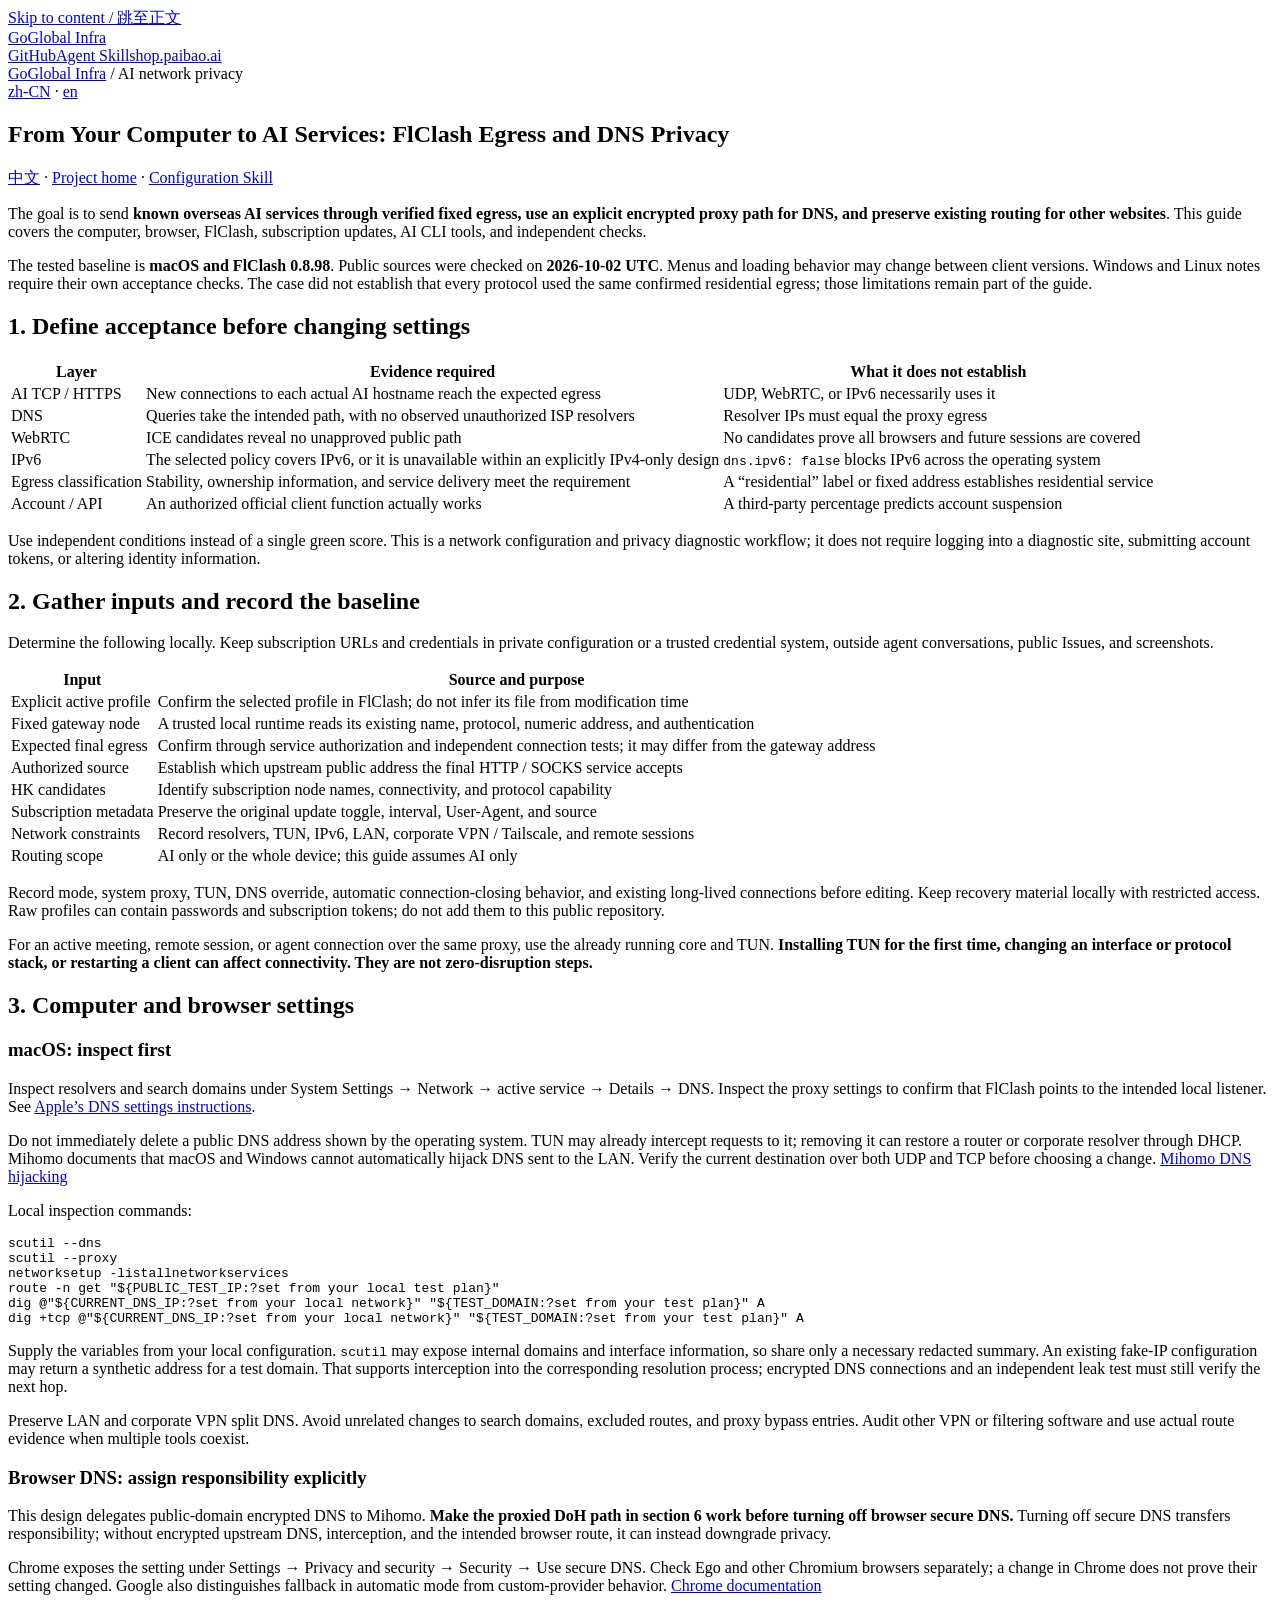
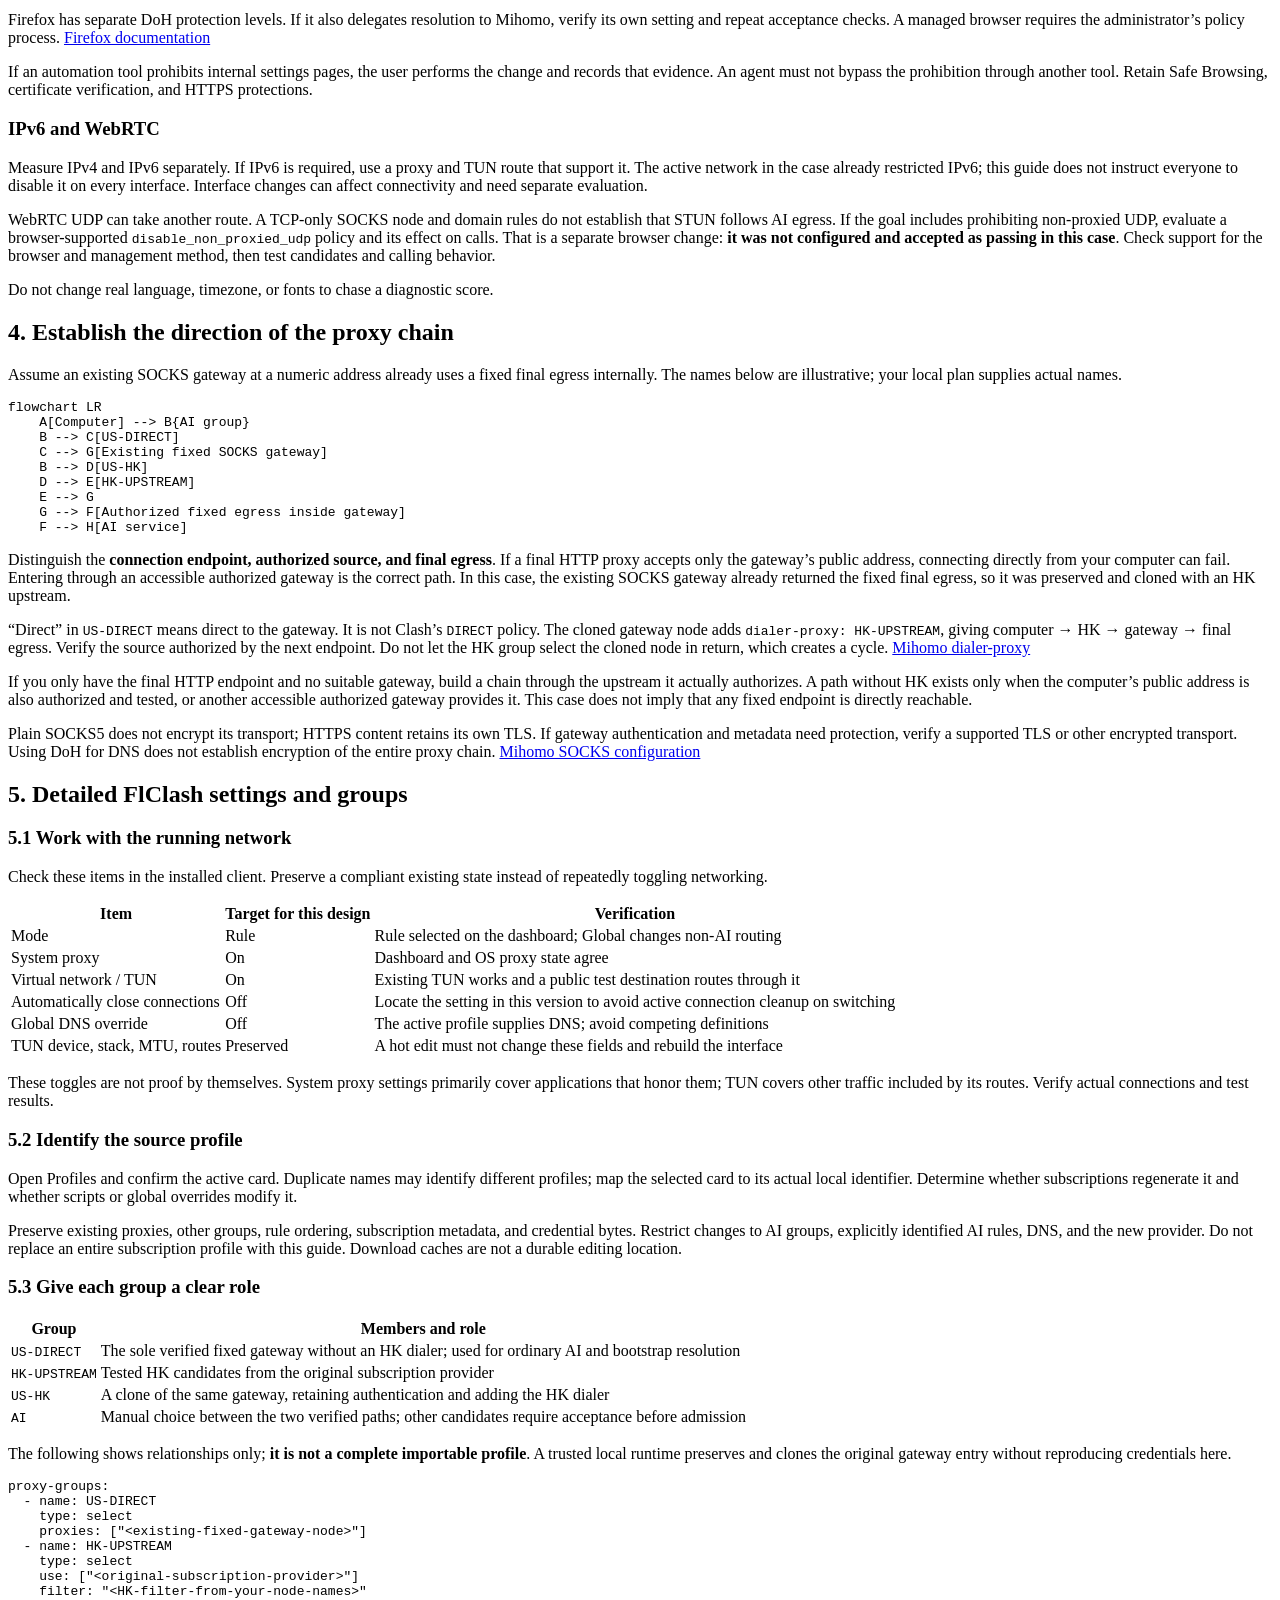
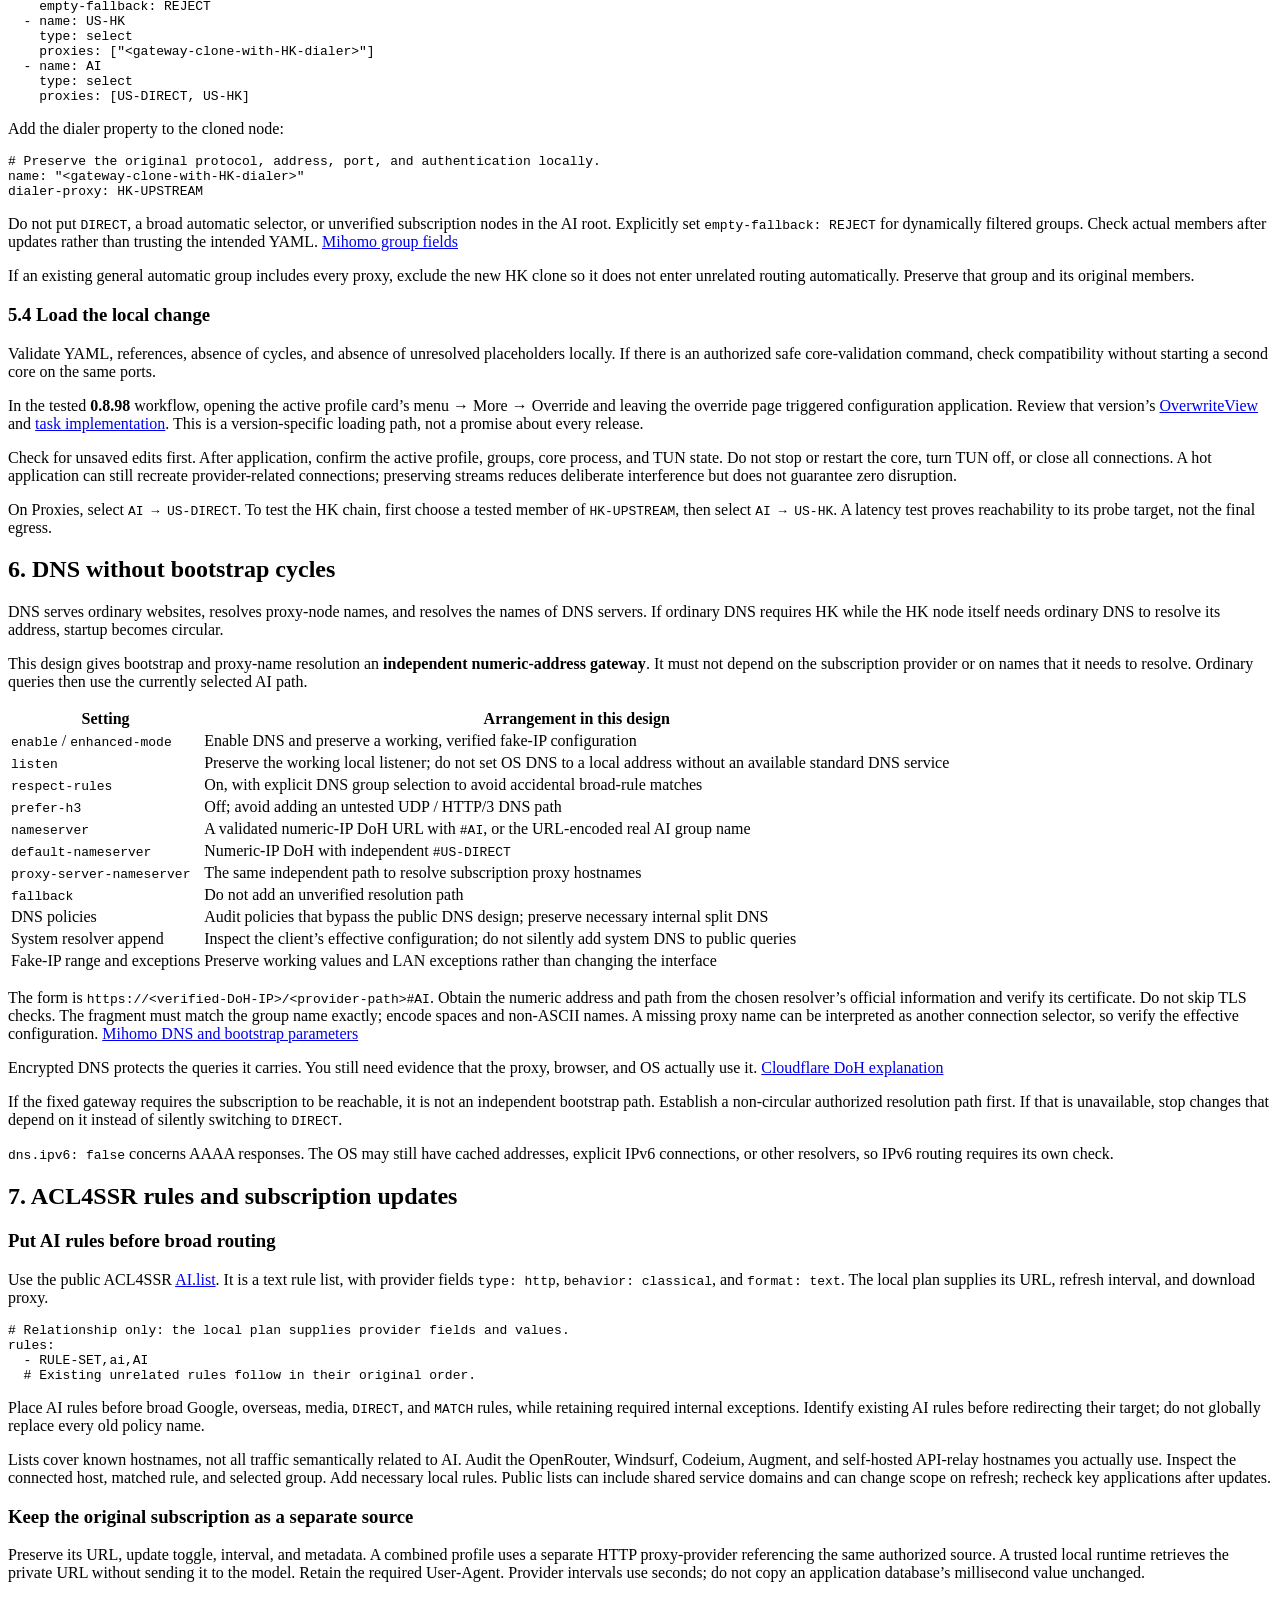
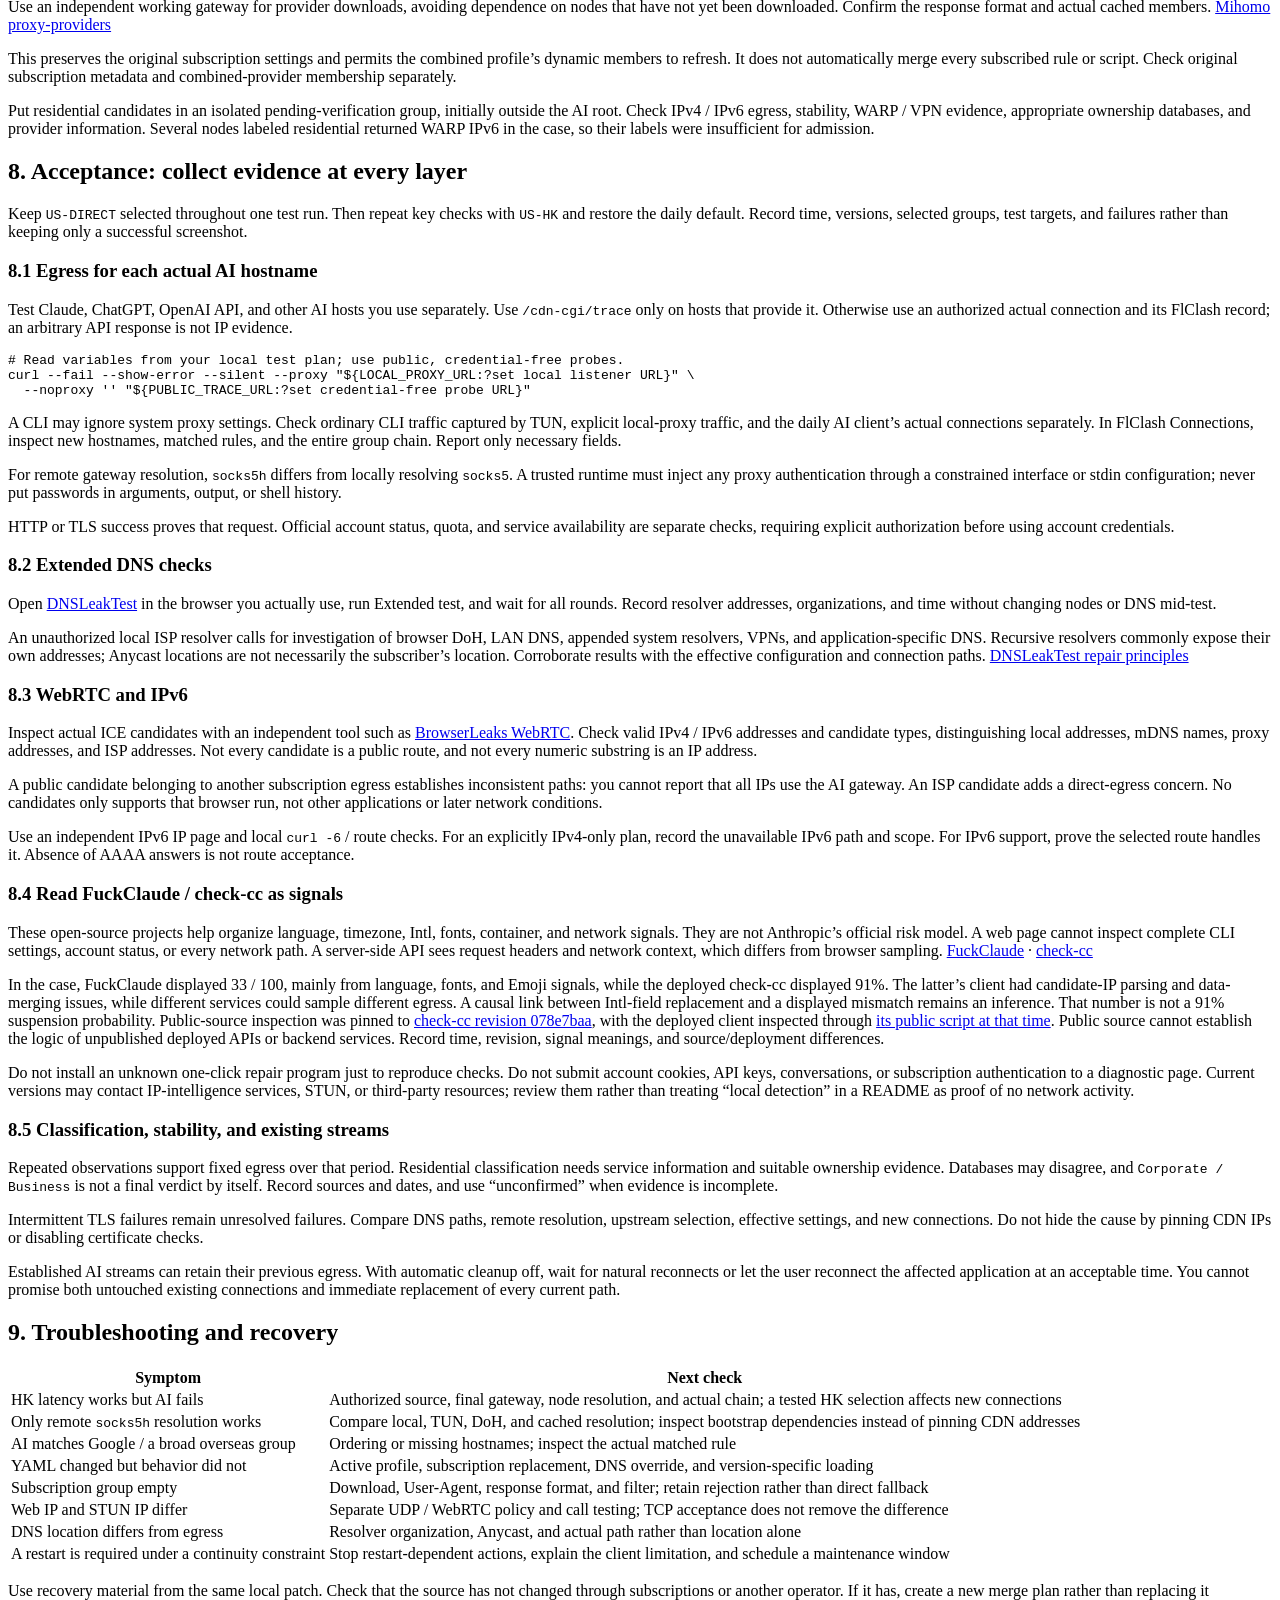
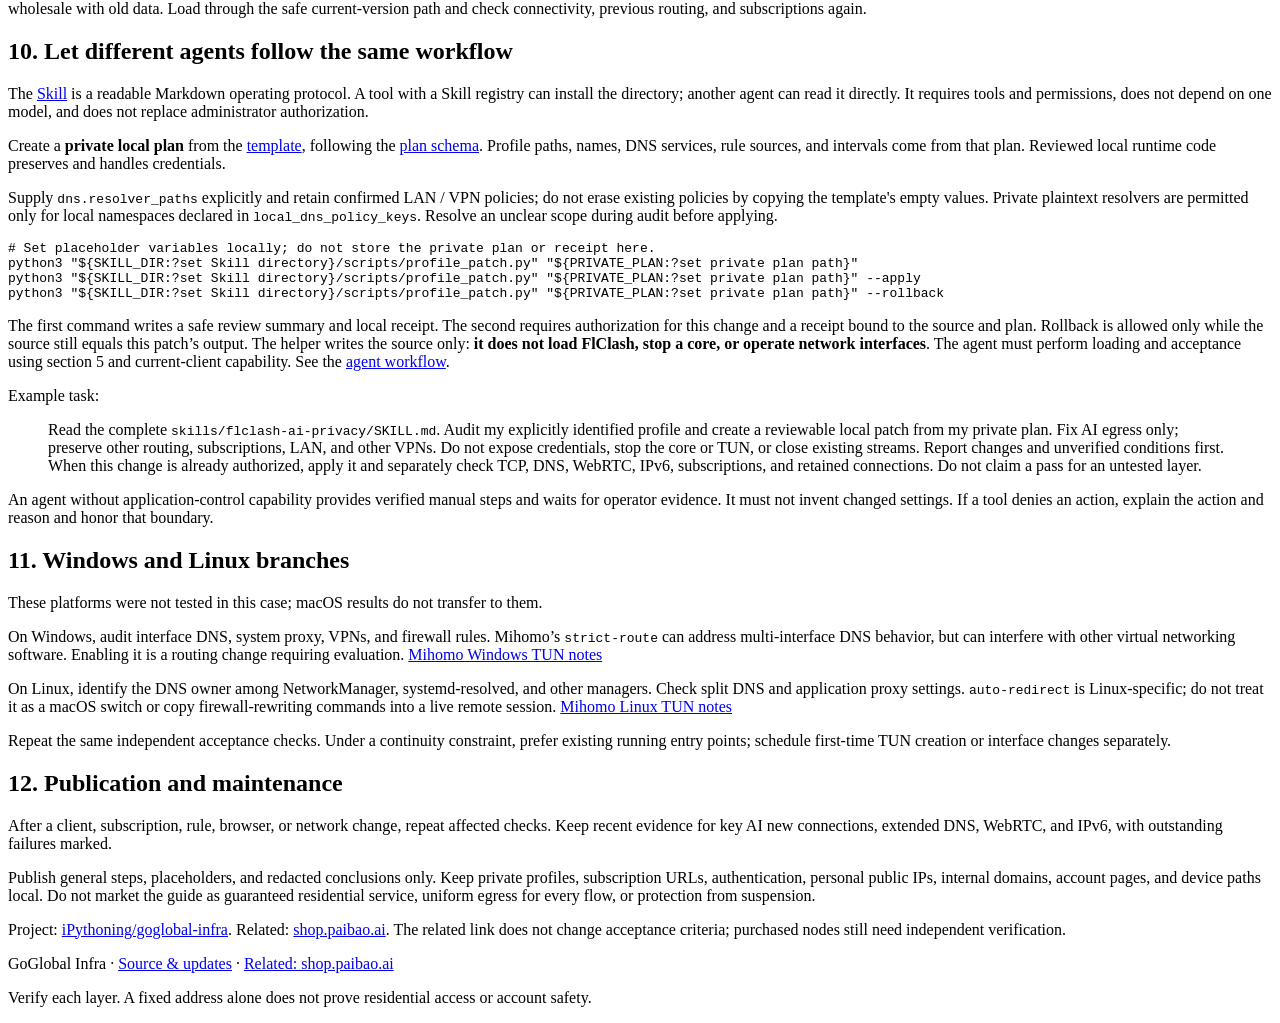
==== docs/articles/flclash-ai-privacy.en.html @ e7b36d97 "Publish GoGlobal Infra navigation and FlClash privacy guide" ====
<!doctype html>
<html lang="en">
<head><meta charset="utf-8"><meta name="viewport" content="width=device-width, initial-scale=1">
<title>FlClash AI Routing and DNS Privacy: A Full-Path Guide</title><meta name="description" content="Computer, browser and FlClash settings for known AI services, fixed egress, optional HK upstream, encrypted DNS, subscription preservation and a portable agent Skill.">
<link rel="canonical" href="https://ipythoning.github.io/goglobal-infra/articles/flclash-ai-privacy.en.html"><link rel="alternate" hreflang="zh-CN" href="https://ipythoning.github.io/goglobal-infra/articles/flclash-ai-privacy.zh-CN.html"><link rel="alternate" hreflang="en" href="https://ipythoning.github.io/goglobal-infra/articles/flclash-ai-privacy.en.html">
<meta property="og:type" content="article">
<meta property="og:title" content="FlClash AI Routing and DNS Privacy: A Full-Path Guide"><meta property="og:description" content="Computer, browser and FlClash settings for known AI services, fixed egress, optional HK upstream, encrypted DNS, subscription preservation and a portable agent Skill.">
<meta property="og:url" content="https://ipythoning.github.io/goglobal-infra/articles/flclash-ai-privacy.en.html"><meta name="twitter:card" content="summary">
<link rel="stylesheet" href="https://ipythoning.github.io/goglobal-infra/assets/styles.css"><script type="application/ld+json">{"@context": "https://schema.org", "@type": "Article", "headline": "FlClash AI Routing and DNS Privacy: A Full-Path Guide", "description": "Computer, browser and FlClash settings for known AI services, fixed egress, optional HK upstream, encrypted DNS, subscription preservation and a portable agent Skill.", "inLanguage": "en", "datePublished": "2026-10-02", "dateModified": "2026-10-02", "author": {"@type": "Person", "name": "iPythoning"}, "mainEntityOfPage": "https://ipythoning.github.io/goglobal-infra/articles/flclash-ai-privacy.en.html"}</script>
</head><body><a class="skip" href="#content">Skip to content / 跳至正文</a>
<header><a class="brand" href="https://ipythoning.github.io/goglobal-infra/">GoGlobal Infra</a>
<nav aria-label="Project"><a href="https://github.com/iPythoning/goglobal-infra">GitHub</a><a href="https://github.com/iPythoning/goglobal-infra/blob/main/skills/flclash-ai-privacy/SKILL.md">Agent Skill</a><a href="https://shop.paibao.ai">shop.paibao.ai</a></nav></header>
<main id="content"><div class="breadcrumb"><a href="https://ipythoning.github.io/goglobal-infra/">GoGlobal Infra</a> / AI network privacy</div><div class="languages"><a lang="zh-CN" href="https://ipythoning.github.io/goglobal-infra/articles/flclash-ai-privacy.zh-CN.html">zh-CN</a> · <a lang="en" href="https://ipythoning.github.io/goglobal-infra/articles/flclash-ai-privacy.en.html">en</a></div><article><h1 id="from-your-computer-to-ai-services-flclash-egress-and-dns-privacy">From Your Computer to AI Services: FlClash Egress and DNS Privacy</h1>
<p><a href="https://ipythoning.github.io/goglobal-infra/articles/flclash-ai-privacy.zh-CN.html">中文</a> · <a href="https://github.com/iPythoning/goglobal-infra/blob/main/README.en.md">Project home</a> · <a href="https://github.com/iPythoning/goglobal-infra/blob/main/skills/flclash-ai-privacy/SKILL.md">Configuration Skill</a></p>
<p>The goal is to send <strong>known overseas AI services through verified fixed egress, use an explicit encrypted proxy path for DNS, and preserve existing routing for other websites</strong>. This guide covers the computer, browser, FlClash, subscription updates, AI CLI tools, and independent checks.</p>
<p>The tested baseline is <strong>macOS and FlClash 0.8.98</strong>. Public sources were checked on <strong>2026-10-02 UTC</strong>. Menus and loading behavior may change between client versions. Windows and Linux notes require their own acceptance checks. The case did not establish that every protocol used the same confirmed residential egress; those limitations remain part of the guide.</p>
<h2 id="1-define-acceptance-before-changing-settings">1. Define acceptance before changing settings</h2>
<table>
<thead>
<tr>
<th>Layer</th>
<th>Evidence required</th>
<th>What it does not establish</th>
</tr>
</thead>
<tbody>
<tr>
<td>AI TCP / HTTPS</td>
<td>New connections to each actual AI hostname reach the expected egress</td>
<td>UDP, WebRTC, or IPv6 necessarily uses it</td>
</tr>
<tr>
<td>DNS</td>
<td>Queries take the intended path, with no observed unauthorized ISP resolvers</td>
<td>Resolver IPs must equal the proxy egress</td>
</tr>
<tr>
<td>WebRTC</td>
<td>ICE candidates reveal no unapproved public path</td>
<td>No candidates prove all browsers and future sessions are covered</td>
</tr>
<tr>
<td>IPv6</td>
<td>The selected policy covers IPv6, or it is unavailable within an explicitly IPv4-only design</td>
<td><code>dns.ipv6: false</code> blocks IPv6 across the operating system</td>
</tr>
<tr>
<td>Egress classification</td>
<td>Stability, ownership information, and service delivery meet the requirement</td>
<td>A “residential” label or fixed address establishes residential service</td>
</tr>
<tr>
<td>Account / API</td>
<td>An authorized official client function actually works</td>
<td>A third-party percentage predicts account suspension</td>
</tr>
</tbody>
</table>
<p>Use independent conditions instead of a single green score. This is a network configuration and privacy diagnostic workflow; it does not require logging into a diagnostic site, submitting account tokens, or altering identity information.</p>
<h2 id="2-gather-inputs-and-record-the-baseline">2. Gather inputs and record the baseline</h2>
<p>Determine the following locally. Keep subscription URLs and credentials in private configuration or a trusted credential system, outside agent conversations, public Issues, and screenshots.</p>
<table>
<thead>
<tr>
<th>Input</th>
<th>Source and purpose</th>
</tr>
</thead>
<tbody>
<tr>
<td>Explicit active profile</td>
<td>Confirm the selected profile in FlClash; do not infer its file from modification time</td>
</tr>
<tr>
<td>Fixed gateway node</td>
<td>A trusted local runtime reads its existing name, protocol, numeric address, and authentication</td>
</tr>
<tr>
<td>Expected final egress</td>
<td>Confirm through service authorization and independent connection tests; it may differ from the gateway address</td>
</tr>
<tr>
<td>Authorized source</td>
<td>Establish which upstream public address the final HTTP / SOCKS service accepts</td>
</tr>
<tr>
<td>HK candidates</td>
<td>Identify subscription node names, connectivity, and protocol capability</td>
</tr>
<tr>
<td>Subscription metadata</td>
<td>Preserve the original update toggle, interval, User-Agent, and source</td>
</tr>
<tr>
<td>Network constraints</td>
<td>Record resolvers, TUN, IPv6, LAN, corporate VPN / Tailscale, and remote sessions</td>
</tr>
<tr>
<td>Routing scope</td>
<td>AI only or the whole device; this guide assumes AI only</td>
</tr>
</tbody>
</table>
<p>Record mode, system proxy, TUN, DNS override, automatic connection-closing behavior, and existing long-lived connections before editing. Keep recovery material locally with restricted access. Raw profiles can contain passwords and subscription tokens; do not add them to this public repository.</p>
<p>For an active meeting, remote session, or agent connection over the same proxy, use the already running core and TUN. <strong>Installing TUN for the first time, changing an interface or protocol stack, or restarting a client can affect connectivity. They are not zero-disruption steps.</strong></p>
<h2 id="3-computer-and-browser-settings">3. Computer and browser settings</h2>
<h3 id="macos-inspect-first">macOS: inspect first</h3>
<p>Inspect resolvers and search domains under System Settings → Network → active service → Details → DNS. Inspect the proxy settings to confirm that FlClash points to the intended local listener. See <a href="https://support.apple.com/guide/mac-help/change-dns-settings-on-mac-mh14127/mac">Apple’s DNS settings instructions</a>.</p>
<p>Do not immediately delete a public DNS address shown by the operating system. TUN may already intercept requests to it; removing it can restore a router or corporate resolver through DHCP. Mihomo documents that macOS and Windows cannot automatically hijack DNS sent to the LAN. Verify the current destination over both UDP and TCP before choosing a change. <a href="https://wiki.metacubex.one/en/config/inbound/tun/#dns-hijack">Mihomo DNS hijacking</a></p>
<p>Local inspection commands:</p>
<pre><code class="language-sh">scutil --dns
scutil --proxy
networksetup -listallnetworkservices
route -n get &quot;${PUBLIC_TEST_IP:?set from your local test plan}&quot;
dig @&quot;${CURRENT_DNS_IP:?set from your local network}&quot; &quot;${TEST_DOMAIN:?set from your test plan}&quot; A
dig +tcp @&quot;${CURRENT_DNS_IP:?set from your local network}&quot; &quot;${TEST_DOMAIN:?set from your test plan}&quot; A
</code></pre>
<p>Supply the variables from your local configuration. <code>scutil</code> may expose internal domains and interface information, so share only a necessary redacted summary. An existing fake-IP configuration may return a synthetic address for a test domain. That supports interception into the corresponding resolution process; encrypted DNS connections and an independent leak test must still verify the next hop.</p>
<p>Preserve LAN and corporate VPN split DNS. Avoid unrelated changes to search domains, excluded routes, and proxy bypass entries. Audit other VPN or filtering software and use actual route evidence when multiple tools coexist.</p>
<h3 id="browser-dns-assign-responsibility-explicitly">Browser DNS: assign responsibility explicitly</h3>
<p>This design delegates public-domain encrypted DNS to Mihomo. <strong>Make the proxied DoH path in section 6 work before turning off browser secure DNS.</strong> Turning off secure DNS transfers responsibility; without encrypted upstream DNS, interception, and the intended browser route, it can instead downgrade privacy.</p>
<p>Chrome exposes the setting under Settings → Privacy and security → Security → Use secure DNS. Check Ego and other Chromium browsers separately; a change in Chrome does not prove their setting changed. Google also distinguishes fallback in automatic mode from custom-provider behavior. <a href="https://support.google.com/chrome/answer/10468685?co=GENIE.Platform%3DDesktop&amp;hl=en">Chrome documentation</a></p>
<p>Firefox has separate DoH protection levels. If it also delegates resolution to Mihomo, verify its own setting and repeat acceptance checks. A managed browser requires the administrator’s policy process. <a href="https://support.mozilla.org/en-US/kb/dns-over-https">Firefox documentation</a></p>
<p>If an automation tool prohibits internal settings pages, the user performs the change and records that evidence. An agent must not bypass the prohibition through another tool. Retain Safe Browsing, certificate verification, and HTTPS protections.</p>
<h3 id="ipv6-and-webrtc">IPv6 and WebRTC</h3>
<p>Measure IPv4 and IPv6 separately. If IPv6 is required, use a proxy and TUN route that support it. The active network in the case already restricted IPv6; this guide does not instruct everyone to disable it on every interface. Interface changes can affect connectivity and need separate evaluation.</p>
<p>WebRTC UDP can take another route. A TCP-only SOCKS node and domain rules do not establish that STUN follows AI egress. If the goal includes prohibiting non-proxied UDP, evaluate a browser-supported <code>disable_non_proxied_udp</code> policy and its effect on calls. That is a separate browser change: <strong>it was not configured and accepted as passing in this case</strong>. Check support for the browser and management method, then test candidates and calling behavior.</p>
<p>Do not change real language, timezone, or fonts to chase a diagnostic score.</p>
<h2 id="4-establish-the-direction-of-the-proxy-chain">4. Establish the direction of the proxy chain</h2>
<p>Assume an existing SOCKS gateway at a numeric address already uses a fixed final egress internally. The names below are illustrative; your local plan supplies actual names.</p>
<pre><code class="language-mermaid">flowchart LR
    A[Computer] --&gt; B{AI group}
    B --&gt; C[US-DIRECT]
    C --&gt; G[Existing fixed SOCKS gateway]
    B --&gt; D[US-HK]
    D --&gt; E[HK-UPSTREAM]
    E --&gt; G
    G --&gt; F[Authorized fixed egress inside gateway]
    F --&gt; H[AI service]
</code></pre>
<p>Distinguish the <strong>connection endpoint, authorized source, and final egress</strong>. If a final HTTP proxy accepts only the gateway’s public address, connecting directly from your computer can fail. Entering through an accessible authorized gateway is the correct path. In this case, the existing SOCKS gateway already returned the fixed final egress, so it was preserved and cloned with an HK upstream.</p>
<p>“Direct” in <code>US-DIRECT</code> means direct to the gateway. It is not Clash’s <code>DIRECT</code> policy. The cloned gateway node adds <code>dialer-proxy: HK-UPSTREAM</code>, giving computer → HK → gateway → final egress. Verify the source authorized by the next endpoint. Do not let the HK group select the cloned node in return, which creates a cycle. <a href="https://wiki.metacubex.one/en/config/proxies/dialer-proxy/">Mihomo dialer-proxy</a></p>
<p>If you only have the final HTTP endpoint and no suitable gateway, build a chain through the upstream it actually authorizes. A path without HK exists only when the computer’s public address is also authorized and tested, or another accessible authorized gateway provides it. This case does not imply that any fixed endpoint is directly reachable.</p>
<p>Plain SOCKS5 does not encrypt its transport; HTTPS content retains its own TLS. If gateway authentication and metadata need protection, verify a supported TLS or other encrypted transport. Using DoH for DNS does not establish encryption of the entire proxy chain. <a href="https://wiki.metacubex.one/en/config/proxies/socks/">Mihomo SOCKS configuration</a></p>
<h2 id="5-detailed-flclash-settings-and-groups">5. Detailed FlClash settings and groups</h2>
<h3 id="51-work-with-the-running-network">5.1 Work with the running network</h3>
<p>Check these items in the installed client. Preserve a compliant existing state instead of repeatedly toggling networking.</p>
<table>
<thead>
<tr>
<th>Item</th>
<th>Target for this design</th>
<th>Verification</th>
</tr>
</thead>
<tbody>
<tr>
<td>Mode</td>
<td>Rule</td>
<td>Rule selected on the dashboard; Global changes non-AI routing</td>
</tr>
<tr>
<td>System proxy</td>
<td>On</td>
<td>Dashboard and OS proxy state agree</td>
</tr>
<tr>
<td>Virtual network / TUN</td>
<td>On</td>
<td>Existing TUN works and a public test destination routes through it</td>
</tr>
<tr>
<td>Automatically close connections</td>
<td>Off</td>
<td>Locate the setting in this version to avoid active connection cleanup on switching</td>
</tr>
<tr>
<td>Global DNS override</td>
<td>Off</td>
<td>The active profile supplies DNS; avoid competing definitions</td>
</tr>
<tr>
<td>TUN device, stack, MTU, routes</td>
<td>Preserved</td>
<td>A hot edit must not change these fields and rebuild the interface</td>
</tr>
</tbody>
</table>
<p>These toggles are not proof by themselves. System proxy settings primarily cover applications that honor them; TUN covers other traffic included by its routes. Verify actual connections and test results.</p>
<h3 id="52-identify-the-source-profile">5.2 Identify the source profile</h3>
<p>Open Profiles and confirm the active card. Duplicate names may identify different profiles; map the selected card to its actual local identifier. Determine whether subscriptions regenerate it and whether scripts or global overrides modify it.</p>
<p>Preserve existing proxies, other groups, rule ordering, subscription metadata, and credential bytes. Restrict changes to AI groups, explicitly identified AI rules, DNS, and the new provider. Do not replace an entire subscription profile with this guide. Download caches are not a durable editing location.</p>
<h3 id="53-give-each-group-a-clear-role">5.3 Give each group a clear role</h3>
<table>
<thead>
<tr>
<th>Group</th>
<th>Members and role</th>
</tr>
</thead>
<tbody>
<tr>
<td><code>US-DIRECT</code></td>
<td>The sole verified fixed gateway without an HK dialer; used for ordinary AI and bootstrap resolution</td>
</tr>
<tr>
<td><code>HK-UPSTREAM</code></td>
<td>Tested HK candidates from the original subscription provider</td>
</tr>
<tr>
<td><code>US-HK</code></td>
<td>A clone of the same gateway, retaining authentication and adding the HK dialer</td>
</tr>
<tr>
<td><code>AI</code></td>
<td>Manual choice between the two verified paths; other candidates require acceptance before admission</td>
</tr>
</tbody>
</table>
<p>The following shows relationships only; <strong>it is not a complete importable profile</strong>. A trusted local runtime preserves and clones the original gateway entry without reproducing credentials here.</p>
<pre><code class="language-yaml">proxy-groups:
  - name: US-DIRECT
    type: select
    proxies: [&quot;&lt;existing-fixed-gateway-node&gt;&quot;]
  - name: HK-UPSTREAM
    type: select
    use: [&quot;&lt;original-subscription-provider&gt;&quot;]
    filter: &quot;&lt;HK-filter-from-your-node-names&gt;&quot;
    empty-fallback: REJECT
  - name: US-HK
    type: select
    proxies: [&quot;&lt;gateway-clone-with-HK-dialer&gt;&quot;]
  - name: AI
    type: select
    proxies: [US-DIRECT, US-HK]
</code></pre>
<p>Add the dialer property to the cloned node:</p>
<pre><code class="language-yaml"># Preserve the original protocol, address, port, and authentication locally.
name: &quot;&lt;gateway-clone-with-HK-dialer&gt;&quot;
dialer-proxy: HK-UPSTREAM
</code></pre>
<p>Do not put <code>DIRECT</code>, a broad automatic selector, or unverified subscription nodes in the AI root. Explicitly set <code>empty-fallback: REJECT</code> for dynamically filtered groups. Check actual members after updates rather than trusting the intended YAML. <a href="https://wiki.metacubex.one/en/config/proxy-groups/">Mihomo group fields</a></p>
<p>If an existing general automatic group includes every proxy, exclude the new HK clone so it does not enter unrelated routing automatically. Preserve that group and its original members.</p>
<h3 id="54-load-the-local-change">5.4 Load the local change</h3>
<p>Validate YAML, references, absence of cycles, and absence of unresolved placeholders locally. If there is an authorized safe core-validation command, check compatibility without starting a second core on the same ports.</p>
<p>In the tested <strong>0.8.98</strong> workflow, opening the active profile card’s menu → More → Override and leaving the override page triggered configuration application. Review that version’s <a href="https://github.com/chen08209/FlClash/blob/v0.8.98/lib/views/profiles/overwrite/overwrite.dart">OverwriteView</a> and <a href="https://github.com/chen08209/FlClash/blob/v0.8.98/lib/common/task.dart">task implementation</a>. This is a version-specific loading path, not a promise about every release.</p>
<p>Check for unsaved edits first. After application, confirm the active profile, groups, core process, and TUN state. Do not stop or restart the core, turn TUN off, or close all connections. A hot application can still recreate provider-related connections; preserving streams reduces deliberate interference but does not guarantee zero disruption.</p>
<p>On Proxies, select <code>AI → US-DIRECT</code>. To test the HK chain, first choose a tested member of <code>HK-UPSTREAM</code>, then select <code>AI → US-HK</code>. A latency test proves reachability to its probe target, not the final egress.</p>
<h2 id="6-dns-without-bootstrap-cycles">6. DNS without bootstrap cycles</h2>
<p>DNS serves ordinary websites, resolves proxy-node names, and resolves the names of DNS servers. If ordinary DNS requires HK while the HK node itself needs ordinary DNS to resolve its address, startup becomes circular.</p>
<p>This design gives bootstrap and proxy-name resolution an <strong>independent numeric-address gateway</strong>. It must not depend on the subscription provider or on names that it needs to resolve. Ordinary queries then use the currently selected AI path.</p>
<table>
<thead>
<tr>
<th>Setting</th>
<th>Arrangement in this design</th>
</tr>
</thead>
<tbody>
<tr>
<td><code>enable</code> / <code>enhanced-mode</code></td>
<td>Enable DNS and preserve a working, verified fake-IP configuration</td>
</tr>
<tr>
<td><code>listen</code></td>
<td>Preserve the working local listener; do not set OS DNS to a local address without an available standard DNS service</td>
</tr>
<tr>
<td><code>respect-rules</code></td>
<td>On, with explicit DNS group selection to avoid accidental broad-rule matches</td>
</tr>
<tr>
<td><code>prefer-h3</code></td>
<td>Off; avoid adding an untested UDP / HTTP/3 DNS path</td>
</tr>
<tr>
<td><code>nameserver</code></td>
<td>A validated numeric-IP DoH URL with <code>#AI</code>, or the URL-encoded real AI group name</td>
</tr>
<tr>
<td><code>default-nameserver</code></td>
<td>Numeric-IP DoH with independent <code>#US-DIRECT</code></td>
</tr>
<tr>
<td><code>proxy-server-nameserver</code></td>
<td>The same independent path to resolve subscription proxy hostnames</td>
</tr>
<tr>
<td><code>fallback</code></td>
<td>Do not add an unverified resolution path</td>
</tr>
<tr>
<td>DNS policies</td>
<td>Audit policies that bypass the public DNS design; preserve necessary internal split DNS</td>
</tr>
<tr>
<td>System resolver append</td>
<td>Inspect the client’s effective configuration; do not silently add system DNS to public queries</td>
</tr>
<tr>
<td>Fake-IP range and exceptions</td>
<td>Preserve working values and LAN exceptions rather than changing the interface</td>
</tr>
</tbody>
</table>
<p>The form is <code>https://&lt;verified-DoH-IP&gt;/&lt;provider-path&gt;#AI</code>. Obtain the numeric address and path from the chosen resolver’s official information and verify its certificate. Do not skip TLS checks. The fragment must match the group name exactly; encode spaces and non-ASCII names. A missing proxy name can be interpreted as another connection selector, so verify the effective configuration. <a href="https://wiki.metacubex.one/en/config/dns/">Mihomo DNS and bootstrap parameters</a></p>
<p>Encrypted DNS protects the queries it carries. You still need evidence that the proxy, browser, and OS actually use it. <a href="https://developers.cloudflare.com/1.1.1.1/encryption/dns-over-https/">Cloudflare DoH explanation</a></p>
<p>If the fixed gateway requires the subscription to be reachable, it is not an independent bootstrap path. Establish a non-circular authorized resolution path first. If that is unavailable, stop changes that depend on it instead of silently switching to <code>DIRECT</code>.</p>
<p><code>dns.ipv6: false</code> concerns AAAA responses. The OS may still have cached addresses, explicit IPv6 connections, or other resolvers, so IPv6 routing requires its own check.</p>
<h2 id="7-acl4ssr-rules-and-subscription-updates">7. ACL4SSR rules and subscription updates</h2>
<h3 id="put-ai-rules-before-broad-routing">Put AI rules before broad routing</h3>
<p>Use the public ACL4SSR <a href="https://github.com/ACL4SSR/ACL4SSR/blob/master/Clash/Ruleset/AI.list">AI.list</a>. It is a text rule list, with provider fields <code>type: http</code>, <code>behavior: classical</code>, and <code>format: text</code>. The local plan supplies its URL, refresh interval, and download proxy.</p>
<pre><code class="language-yaml"># Relationship only: the local plan supplies provider fields and values.
rules:
  - RULE-SET,ai,AI
  # Existing unrelated rules follow in their original order.
</code></pre>
<p>Place AI rules before broad Google, overseas, media, <code>DIRECT</code>, and <code>MATCH</code> rules, while retaining required internal exceptions. Identify existing AI rules before redirecting their target; do not globally replace every old policy name.</p>
<p>Lists cover known hostnames, not all traffic semantically related to AI. Audit the OpenRouter, Windsurf, Codeium, Augment, and self-hosted API-relay hostnames you actually use. Inspect the connected host, matched rule, and selected group. Add necessary local rules. Public lists can include shared service domains and can change scope on refresh; recheck key applications after updates.</p>
<h3 id="keep-the-original-subscription-as-a-separate-source">Keep the original subscription as a separate source</h3>
<p>Preserve its URL, update toggle, interval, and metadata. A combined profile uses a separate HTTP proxy-provider referencing the same authorized source. A trusted local runtime retrieves the private URL without sending it to the model. Retain the required User-Agent. Provider intervals use seconds; do not copy an application database’s millisecond value unchanged.</p>
<p>Use an independent working gateway for provider downloads, avoiding dependence on nodes that have not yet been downloaded. Confirm the response format and actual cached members. <a href="https://wiki.metacubex.one/en/config/proxy-providers/">Mihomo proxy-providers</a></p>
<p>This preserves the original subscription settings and permits the combined profile’s dynamic members to refresh. It does not automatically merge every subscribed rule or script. Check original subscription metadata and combined-provider membership separately.</p>
<p>Put residential candidates in an isolated pending-verification group, initially outside the AI root. Check IPv4 / IPv6 egress, stability, WARP / VPN evidence, appropriate ownership databases, and provider information. Several nodes labeled residential returned WARP IPv6 in the case, so their labels were insufficient for admission.</p>
<h2 id="8-acceptance-collect-evidence-at-every-layer">8. Acceptance: collect evidence at every layer</h2>
<p>Keep <code>US-DIRECT</code> selected throughout one test run. Then repeat key checks with <code>US-HK</code> and restore the daily default. Record time, versions, selected groups, test targets, and failures rather than keeping only a successful screenshot.</p>
<h3 id="81-egress-for-each-actual-ai-hostname">8.1 Egress for each actual AI hostname</h3>
<p>Test Claude, ChatGPT, OpenAI API, and other AI hosts you use separately. Use <code>/cdn-cgi/trace</code> only on hosts that provide it. Otherwise use an authorized actual connection and its FlClash record; an arbitrary API response is not IP evidence.</p>
<pre><code class="language-sh"># Read variables from your local test plan; use public, credential-free probes.
curl --fail --show-error --silent --proxy &quot;${LOCAL_PROXY_URL:?set local listener URL}&quot; \
  --noproxy '' &quot;${PUBLIC_TRACE_URL:?set credential-free probe URL}&quot;
</code></pre>
<p>A CLI may ignore system proxy settings. Check ordinary CLI traffic captured by TUN, explicit local-proxy traffic, and the daily AI client’s actual connections separately. In FlClash Connections, inspect new hostnames, matched rules, and the entire group chain. Report only necessary fields.</p>
<p>For remote gateway resolution, <code>socks5h</code> differs from locally resolving <code>socks5</code>. A trusted runtime must inject any proxy authentication through a constrained interface or stdin configuration; never put passwords in arguments, output, or shell history.</p>
<p>HTTP or TLS success proves that request. Official account status, quota, and service availability are separate checks, requiring explicit authorization before using account credentials.</p>
<h3 id="82-extended-dns-checks">8.2 Extended DNS checks</h3>
<p>Open <a href="https://dnsleaktest.com/">DNSLeakTest</a> in the browser you actually use, run Extended test, and wait for all rounds. Record resolver addresses, organizations, and time without changing nodes or DNS mid-test.</p>
<p>An unauthorized local ISP resolver calls for investigation of browser DoH, LAN DNS, appended system resolvers, VPNs, and application-specific DNS. Recursive resolvers commonly expose their own addresses; Anycast locations are not necessarily the subscriber’s location. Corroborate results with the effective configuration and connection paths. <a href="https://dnsleaktest.com/how-to-fix-a-dns-leak.html">DNSLeakTest repair principles</a></p>
<h3 id="83-webrtc-and-ipv6">8.3 WebRTC and IPv6</h3>
<p>Inspect actual ICE candidates with an independent tool such as <a href="https://browserleaks.com/webrtc">BrowserLeaks WebRTC</a>. Check valid IPv4 / IPv6 addresses and candidate types, distinguishing local addresses, mDNS names, proxy addresses, and ISP addresses. Not every candidate is a public route, and not every numeric substring is an IP address.</p>
<p>A public candidate belonging to another subscription egress establishes inconsistent paths: you cannot report that all IPs use the AI gateway. An ISP candidate adds a direct-egress concern. No candidates only supports that browser run, not other applications or later network conditions.</p>
<p>Use an independent IPv6 IP page and local <code>curl -6</code> / route checks. For an explicitly IPv4-only plan, record the unavailable IPv6 path and scope. For IPv6 support, prove the selected route handles it. Absence of AAAA answers is not route acceptance.</p>
<h3 id="84-read-fuckclaude-check-cc-as-signals">8.4 Read FuckClaude / check-cc as signals</h3>
<p>These open-source projects help organize language, timezone, Intl, fonts, container, and network signals. They are not Anthropic’s official risk model. A web page cannot inspect complete CLI settings, account status, or every network path. A server-side API sees request headers and network context, which differs from browser sampling. <a href="https://github.com/LinXiaoTao/FuckClaude">FuckClaude</a> · <a href="https://github.com/yacuo/check-cc">check-cc</a></p>
<p>In the case, FuckClaude displayed 33 / 100, mainly from language, fonts, and Emoji signals, while the deployed check-cc displayed 91%. The latter’s client had candidate-IP parsing and data-merging issues, while different services could sample different egress. A causal link between Intl-field replacement and a displayed mismatch remains an inference. That number is not a 91% suspension probability. Public-source inspection was pinned to <a href="https://github.com/yacuo/check-cc/tree/078e7baa">check-cc revision 078e7baa</a>, with the deployed client inspected through <a href="https://checkcc.org/_next/static/chunks/1hz158h1zwy8v.js">its public script at that time</a>. Public source cannot establish the logic of unpublished deployed APIs or backend services. Record time, revision, signal meanings, and source/deployment differences.</p>
<p>Do not install an unknown one-click repair program just to reproduce checks. Do not submit account cookies, API keys, conversations, or subscription authentication to a diagnostic page. Current versions may contact IP-intelligence services, STUN, or third-party resources; review them rather than treating “local detection” in a README as proof of no network activity.</p>
<h3 id="85-classification-stability-and-existing-streams">8.5 Classification, stability, and existing streams</h3>
<p>Repeated observations support fixed egress over that period. Residential classification needs service information and suitable ownership evidence. Databases may disagree, and <code>Corporate / Business</code> is not a final verdict by itself. Record sources and dates, and use “unconfirmed” when evidence is incomplete.</p>
<p>Intermittent TLS failures remain unresolved failures. Compare DNS paths, remote resolution, upstream selection, effective settings, and new connections. Do not hide the cause by pinning CDN IPs or disabling certificate checks.</p>
<p>Established AI streams can retain their previous egress. With automatic cleanup off, wait for natural reconnects or let the user reconnect the affected application at an acceptable time. You cannot promise both untouched existing connections and immediate replacement of every current path.</p>
<h2 id="9-troubleshooting-and-recovery">9. Troubleshooting and recovery</h2>
<table>
<thead>
<tr>
<th>Symptom</th>
<th>Next check</th>
</tr>
</thead>
<tbody>
<tr>
<td>HK latency works but AI fails</td>
<td>Authorized source, final gateway, node resolution, and actual chain; a tested HK selection affects new connections</td>
</tr>
<tr>
<td>Only remote <code>socks5h</code> resolution works</td>
<td>Compare local, TUN, DoH, and cached resolution; inspect bootstrap dependencies instead of pinning CDN addresses</td>
</tr>
<tr>
<td>AI matches Google / a broad overseas group</td>
<td>Ordering or missing hostnames; inspect the actual matched rule</td>
</tr>
<tr>
<td>YAML changed but behavior did not</td>
<td>Active profile, subscription replacement, DNS override, and version-specific loading</td>
</tr>
<tr>
<td>Subscription group empty</td>
<td>Download, User-Agent, response format, and filter; retain rejection rather than direct fallback</td>
</tr>
<tr>
<td>Web IP and STUN IP differ</td>
<td>Separate UDP / WebRTC policy and call testing; TCP acceptance does not remove the difference</td>
</tr>
<tr>
<td>DNS location differs from egress</td>
<td>Resolver organization, Anycast, and actual path rather than location alone</td>
</tr>
<tr>
<td>A restart is required under a continuity constraint</td>
<td>Stop restart-dependent actions, explain the client limitation, and schedule a maintenance window</td>
</tr>
</tbody>
</table>
<p>Use recovery material from the same local patch. Check that the source has not changed through subscriptions or another operator. If it has, create a new merge plan rather than replacing it wholesale with old data. Load through the safe current-version path and check connectivity, previous routing, and subscriptions again.</p>
<h2 id="10-let-different-agents-follow-the-same-workflow">10. Let different agents follow the same workflow</h2>
<p>The <a href="https://github.com/iPythoning/goglobal-infra/blob/main/skills/flclash-ai-privacy/SKILL.md">Skill</a> is a readable Markdown operating protocol. A tool with a Skill registry can install the directory; another agent can read it directly. It requires tools and permissions, does not depend on one model, and does not replace administrator authorization.</p>
<p>Create a <strong>private local plan</strong> from the <a href="https://github.com/iPythoning/goglobal-infra/blob/main/skills/flclash-ai-privacy/templates/network-plan.example.json">template</a>, following the <a href="https://github.com/iPythoning/goglobal-infra/blob/main/skills/flclash-ai-privacy/references/plan-schema.md">plan schema</a>. Profile paths, names, DNS services, rule sources, and intervals come from that plan. Reviewed local runtime code preserves and handles credentials.</p>
<p>Supply <code>dns.resolver_paths</code> explicitly and retain confirmed LAN / VPN policies; do not erase existing policies by copying the template's empty values. Private plaintext resolvers are permitted only for local namespaces declared in <code>local_dns_policy_keys</code>. Resolve an unclear scope during audit before applying.</p>
<pre><code class="language-sh"># Set placeholder variables locally; do not store the private plan or receipt here.
python3 &quot;${SKILL_DIR:?set Skill directory}/scripts/profile_patch.py&quot; &quot;${PRIVATE_PLAN:?set private plan path}&quot;
python3 &quot;${SKILL_DIR:?set Skill directory}/scripts/profile_patch.py&quot; &quot;${PRIVATE_PLAN:?set private plan path}&quot; --apply
python3 &quot;${SKILL_DIR:?set Skill directory}/scripts/profile_patch.py&quot; &quot;${PRIVATE_PLAN:?set private plan path}&quot; --rollback
</code></pre>
<p>The first command writes a safe review summary and local receipt. The second requires authorization for this change and a receipt bound to the source and plan. Rollback is allowed only while the source still equals this patch’s output. The helper writes the source only: <strong>it does not load FlClash, stop a core, or operate network interfaces</strong>. The agent must perform loading and acceptance using section 5 and current-client capability. See the <a href="https://github.com/iPythoning/goglobal-infra/blob/main/skills/flclash-ai-privacy/references/agent-workflow.md">agent workflow</a>.</p>
<p>Example task:</p>
<blockquote>
<p>Read the complete <code>skills/flclash-ai-privacy/SKILL.md</code>. Audit my explicitly identified profile and create a reviewable local patch from my private plan. Fix AI egress only; preserve other routing, subscriptions, LAN, and other VPNs. Do not expose credentials, stop the core or TUN, or close existing streams. Report changes and unverified conditions first. When this change is already authorized, apply it and separately check TCP, DNS, WebRTC, IPv6, subscriptions, and retained connections. Do not claim a pass for an untested layer.</p>
</blockquote>
<p>An agent without application-control capability provides verified manual steps and waits for operator evidence. It must not invent changed settings. If a tool denies an action, explain the action and reason and honor that boundary.</p>
<h2 id="11-windows-and-linux-branches">11. Windows and Linux branches</h2>
<p>These platforms were not tested in this case; macOS results do not transfer to them.</p>
<p>On Windows, audit interface DNS, system proxy, VPNs, and firewall rules. Mihomo’s <code>strict-route</code> can address multi-interface DNS behavior, but can interfere with other virtual networking software. Enabling it is a routing change requiring evaluation. <a href="https://wiki.metacubex.one/en/config/inbound/tun/#strict-route">Mihomo Windows TUN notes</a></p>
<p>On Linux, identify the DNS owner among NetworkManager, systemd-resolved, and other managers. Check split DNS and application proxy settings. <code>auto-redirect</code> is Linux-specific; do not treat it as a macOS switch or copy firewall-rewriting commands into a live remote session. <a href="https://wiki.metacubex.one/en/config/inbound/tun/#auto-redirect">Mihomo Linux TUN notes</a></p>
<p>Repeat the same independent acceptance checks. Under a continuity constraint, prefer existing running entry points; schedule first-time TUN creation or interface changes separately.</p>
<h2 id="12-publication-and-maintenance">12. Publication and maintenance</h2>
<p>After a client, subscription, rule, browser, or network change, repeat affected checks. Keep recent evidence for key AI new connections, extended DNS, WebRTC, and IPv6, with outstanding failures marked.</p>
<p>Publish general steps, placeholders, and redacted conclusions only. Keep private profiles, subscription URLs, authentication, personal public IPs, internal domains, account pages, and device paths local. Do not market the guide as guaranteed residential service, uniform egress for every flow, or protection from suspension.</p>
<p>Project: <a href="https://github.com/iPythoning/goglobal-infra">iPythoning/goglobal-infra</a>. Related: <a href="https://shop.paibao.ai">shop.paibao.ai</a>. The related link does not change acceptance criteria; purchased nodes still need independent verification.</p></article></main>
<footer><p>GoGlobal Infra · <a href="https://github.com/iPythoning/goglobal-infra">Source &amp; updates</a> · <a href="https://shop.paibao.ai">Related: shop.paibao.ai</a></p>
<p>Verify each layer. A fixed address alone does not prove residential access or account safety.</p></footer></body></html>
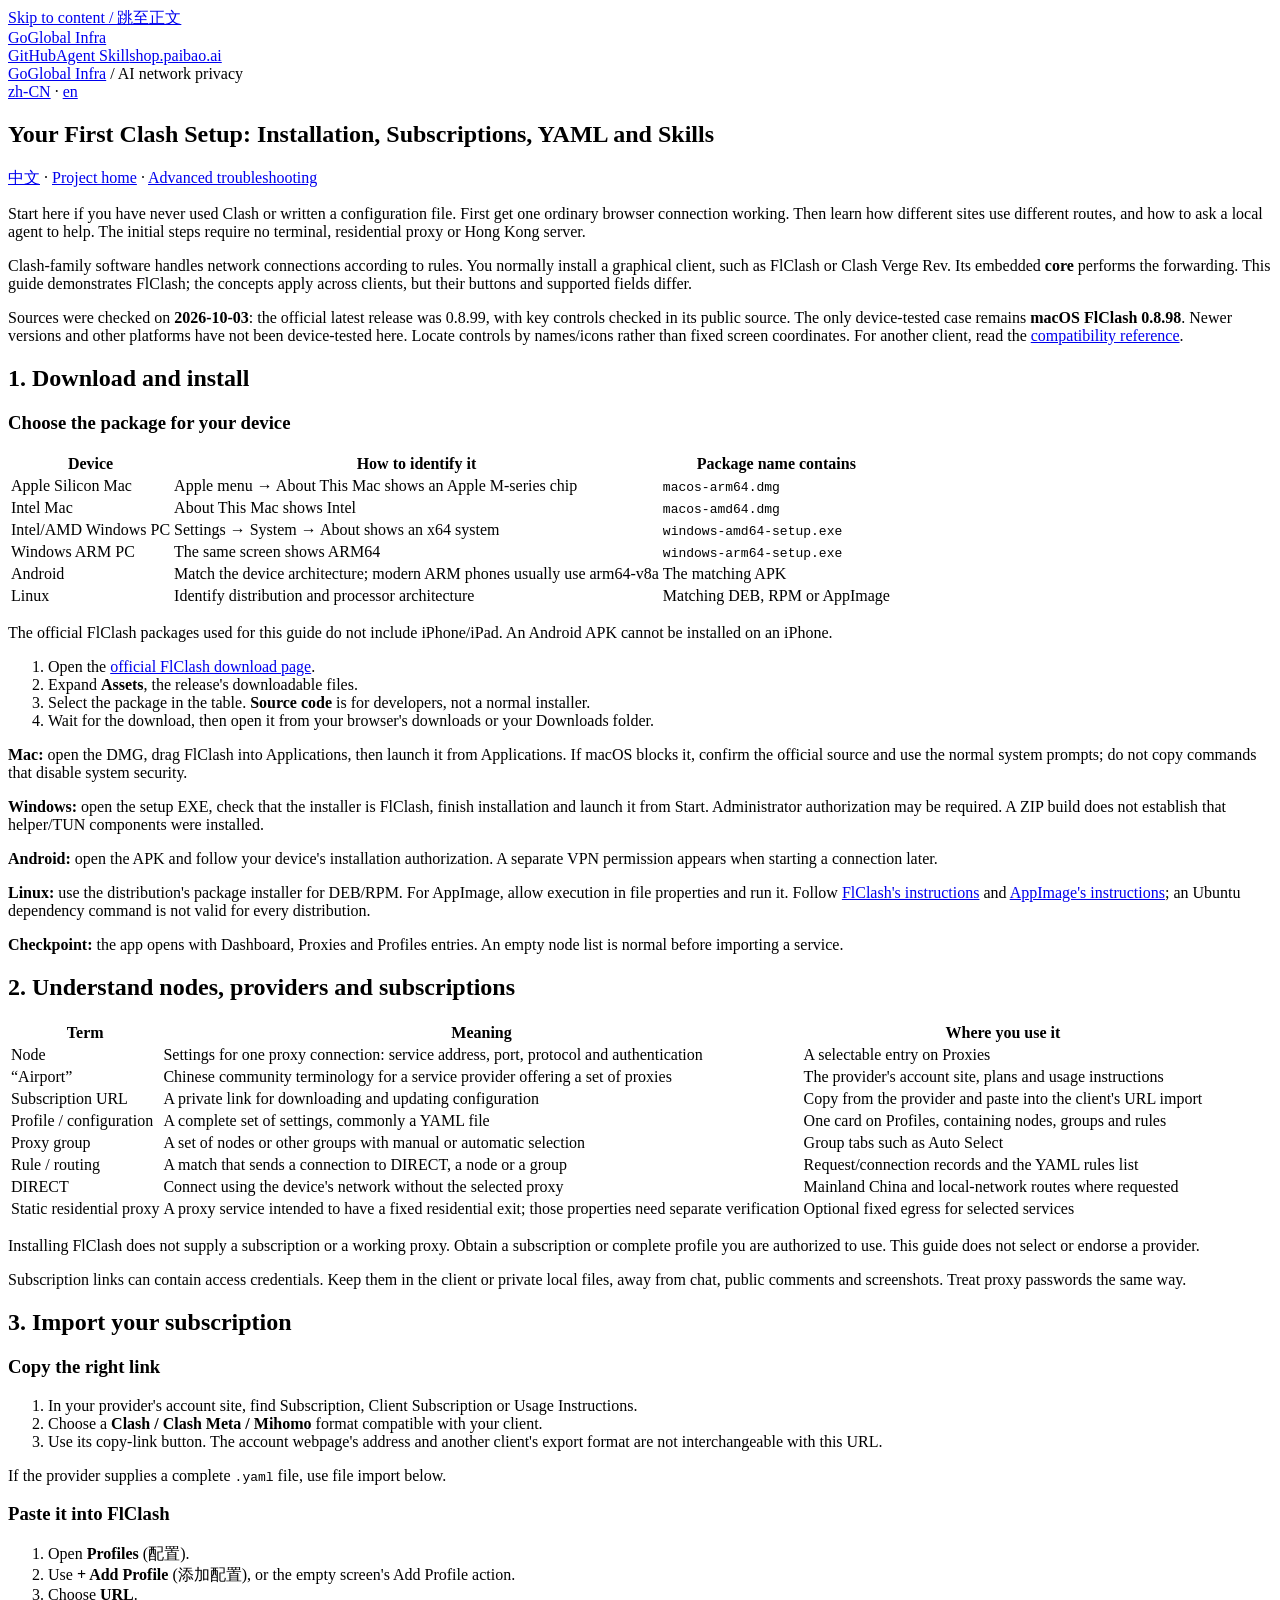
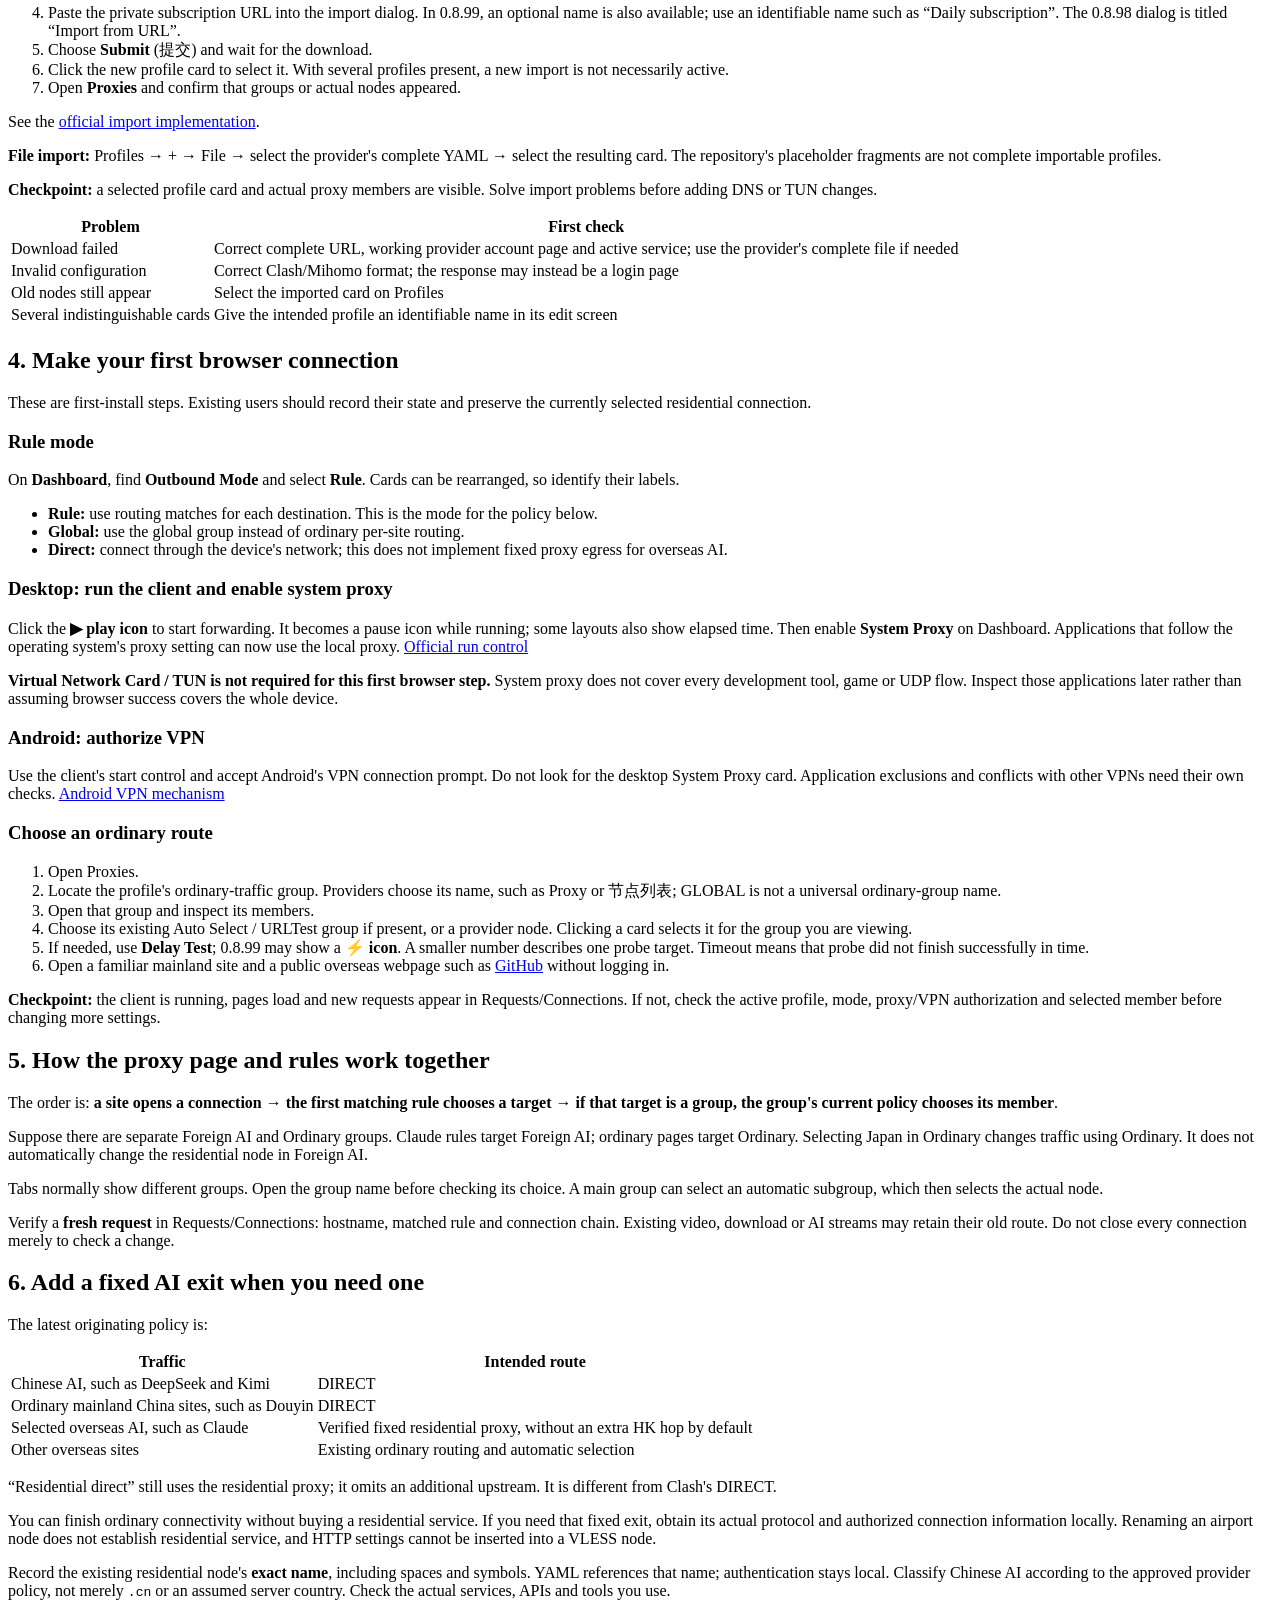
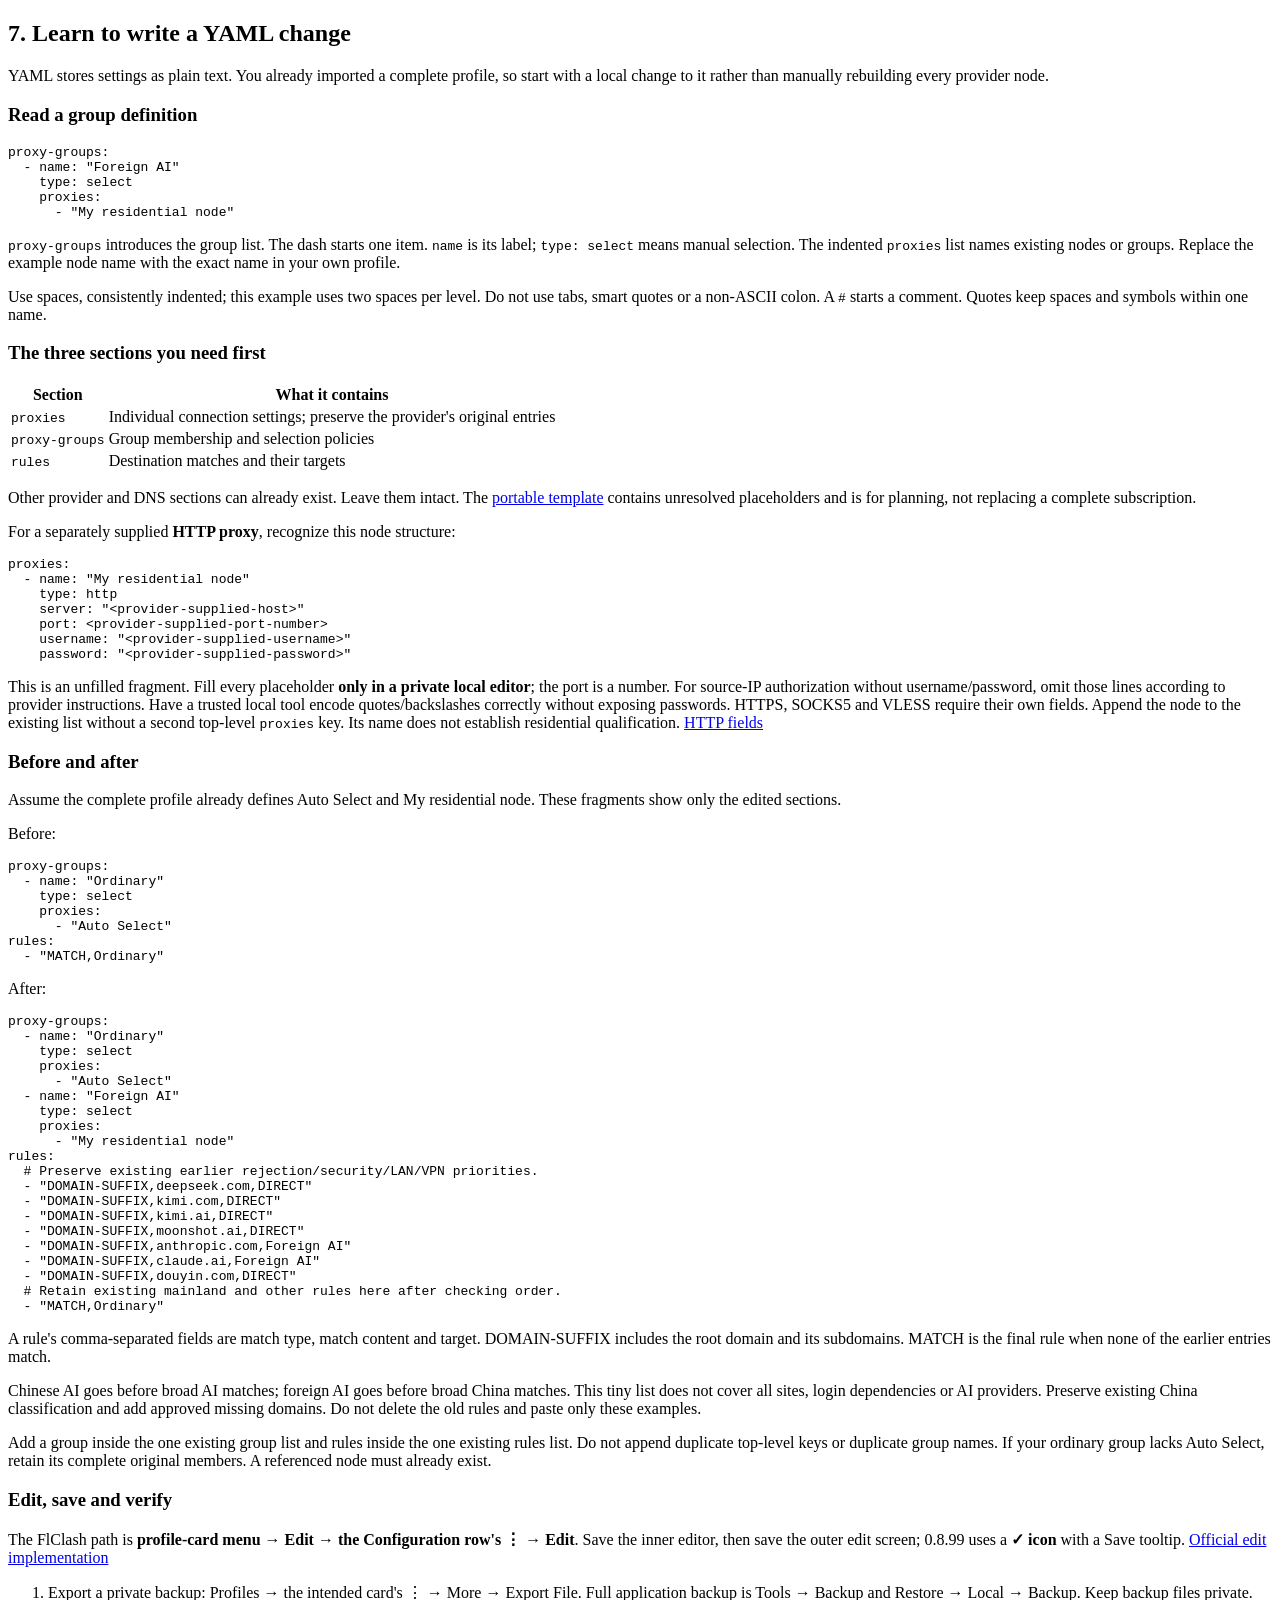
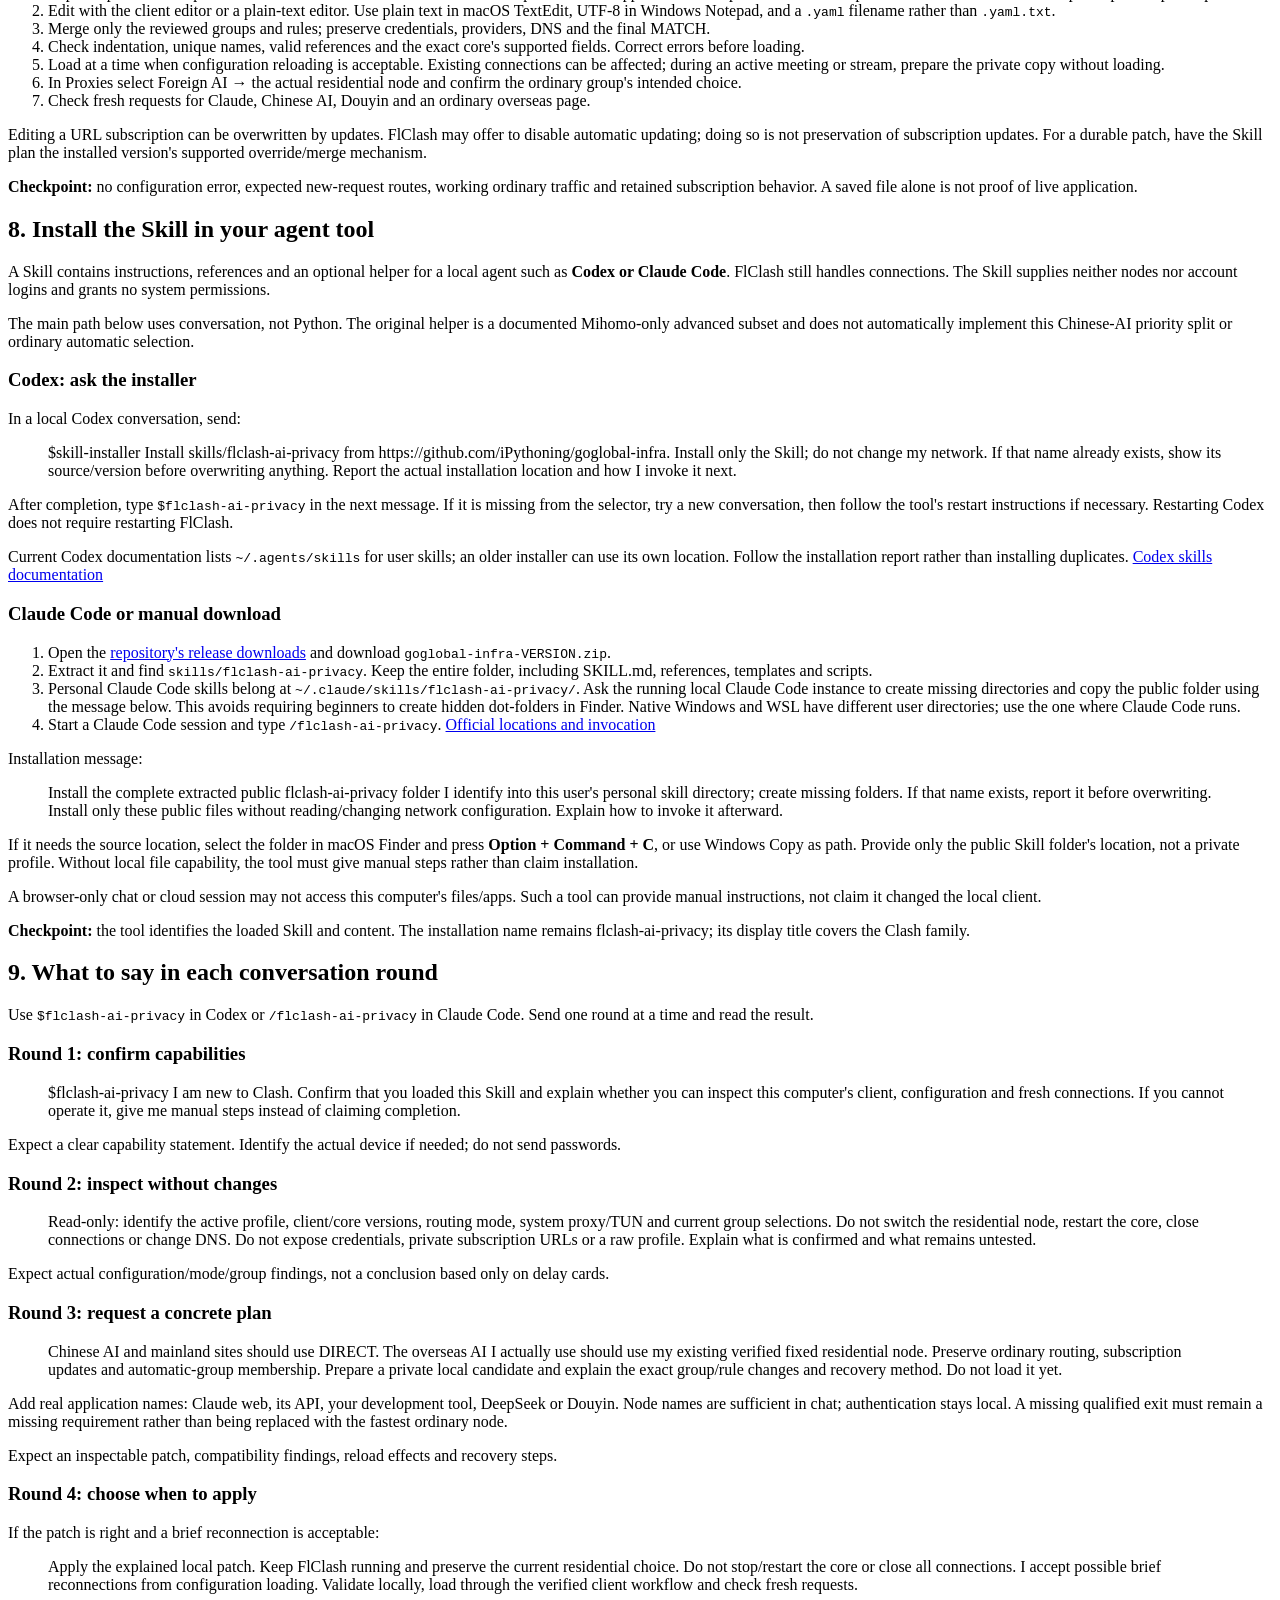
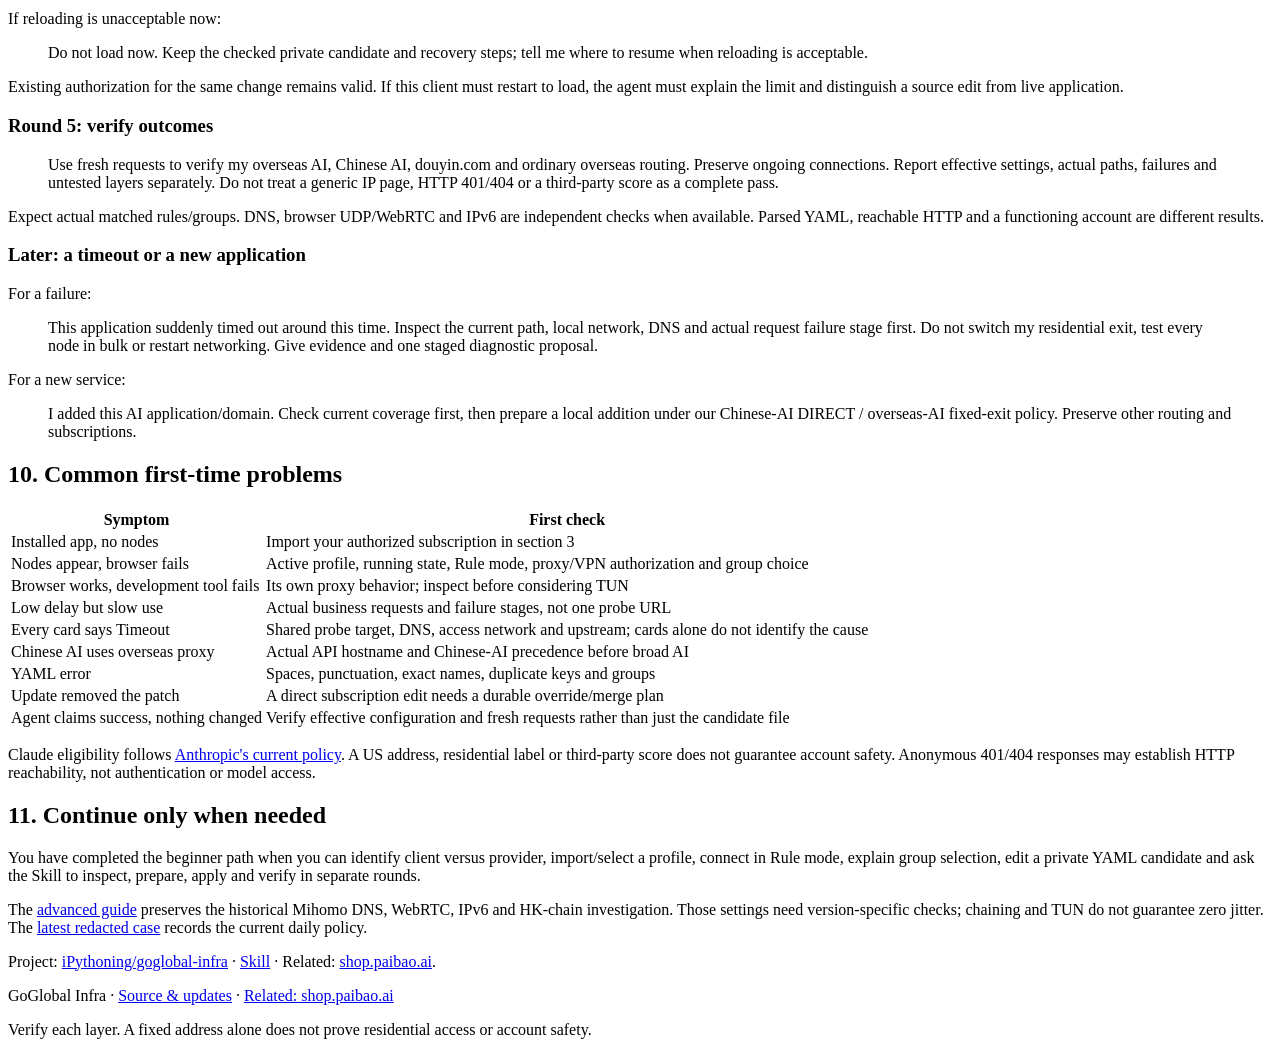
==== commit 71aae0ad: "docs: teach first-time Clash users installation and Skill workflows" ====
--- a/docs/articles/flclash-ai-privacy.en.html
+++ b/docs/articles/flclash-ai-privacy.en.html
@@ -1,420 +1,447 @@
 <!doctype html>
 <html lang="en">
 <head><meta charset="utf-8"><meta name="viewport" content="width=device-width, initial-scale=1">
-<title>FlClash AI Routing and DNS Privacy: A Full-Path Guide</title><meta name="description" content="Computer, browser and FlClash settings for known AI services, fixed egress, optional HK upstream, encrypted DNS, subscription preservation and a portable agent Skill.">
+<title>Your First Clash Setup: Installation, Subscriptions, YAML and Skills</title><meta name="description" content="A first-time guide to FlClash installation, nodes and providers, subscription import, browser connectivity, YAML edits and guided Skill conversations.">
 <link rel="canonical" href="https://ipythoning.github.io/goglobal-infra/articles/flclash-ai-privacy.en.html"><link rel="alternate" hreflang="zh-CN" href="https://ipythoning.github.io/goglobal-infra/articles/flclash-ai-privacy.zh-CN.html"><link rel="alternate" hreflang="en" href="https://ipythoning.github.io/goglobal-infra/articles/flclash-ai-privacy.en.html">
 <meta property="og:type" content="article">
-<meta property="og:title" content="FlClash AI Routing and DNS Privacy: A Full-Path Guide"><meta property="og:description" content="Computer, browser and FlClash settings for known AI services, fixed egress, optional HK upstream, encrypted DNS, subscription preservation and a portable agent Skill.">
+<meta property="og:title" content="Your First Clash Setup: Installation, Subscriptions, YAML and Skills"><meta property="og:description" content="A first-time guide to FlClash installation, nodes and providers, subscription import, browser connectivity, YAML edits and guided Skill conversations.">
 <meta property="og:url" content="https://ipythoning.github.io/goglobal-infra/articles/flclash-ai-privacy.en.html"><meta name="twitter:card" content="summary">
-<link rel="stylesheet" href="https://ipythoning.github.io/goglobal-infra/assets/styles.css"><script type="application/ld+json">{"@context": "https://schema.org", "@type": "Article", "headline": "FlClash AI Routing and DNS Privacy: A Full-Path Guide", "description": "Computer, browser and FlClash settings for known AI services, fixed egress, optional HK upstream, encrypted DNS, subscription preservation and a portable agent Skill.", "inLanguage": "en", "datePublished": "2026-10-02", "dateModified": "2026-10-02", "author": {"@type": "Person", "name": "iPythoning"}, "mainEntityOfPage": "https://ipythoning.github.io/goglobal-infra/articles/flclash-ai-privacy.en.html"}</script>
+<link rel="stylesheet" href="https://ipythoning.github.io/goglobal-infra/assets/styles.css"><script type="application/ld+json">{"@context": "https://schema.org", "@type": "Article", "headline": "Your First Clash Setup: Installation, Subscriptions, YAML and Skills", "description": "A first-time guide to FlClash installation, nodes and providers, subscription import, browser connectivity, YAML edits and guided Skill conversations.", "inLanguage": "en", "datePublished": "2026-10-02", "dateModified": "2026-10-03", "author": {"@type": "Person", "name": "iPythoning"}, "mainEntityOfPage": "https://ipythoning.github.io/goglobal-infra/articles/flclash-ai-privacy.en.html"}</script>
 </head><body><a class="skip" href="#content">Skip to content / 跳至正文</a>
 <header><a class="brand" href="https://ipythoning.github.io/goglobal-infra/">GoGlobal Infra</a>
 <nav aria-label="Project"><a href="https://github.com/iPythoning/goglobal-infra">GitHub</a><a href="https://github.com/iPythoning/goglobal-infra/blob/main/skills/flclash-ai-privacy/SKILL.md">Agent Skill</a><a href="https://shop.paibao.ai">shop.paibao.ai</a></nav></header>
-<main id="content"><div class="breadcrumb"><a href="https://ipythoning.github.io/goglobal-infra/">GoGlobal Infra</a> / AI network privacy</div><div class="languages"><a lang="zh-CN" href="https://ipythoning.github.io/goglobal-infra/articles/flclash-ai-privacy.zh-CN.html">zh-CN</a> · <a lang="en" href="https://ipythoning.github.io/goglobal-infra/articles/flclash-ai-privacy.en.html">en</a></div><article><h1 id="from-your-computer-to-ai-services-flclash-egress-and-dns-privacy">From Your Computer to AI Services: FlClash Egress and DNS Privacy</h1>
-<p><a href="https://ipythoning.github.io/goglobal-infra/articles/flclash-ai-privacy.zh-CN.html">中文</a> · <a href="https://github.com/iPythoning/goglobal-infra/blob/main/README.en.md">Project home</a> · <a href="https://github.com/iPythoning/goglobal-infra/blob/main/skills/flclash-ai-privacy/SKILL.md">Configuration Skill</a></p>
-<p>The goal is to send <strong>known overseas AI services through verified fixed egress, use an explicit encrypted proxy path for DNS, and preserve existing routing for other websites</strong>. This guide covers the computer, browser, FlClash, subscription updates, AI CLI tools, and independent checks.</p>
-<p>The tested baseline is <strong>macOS and FlClash 0.8.98</strong>. Public sources were checked on <strong>2026-10-02 UTC</strong>. Menus and loading behavior may change between client versions. Windows and Linux notes require their own acceptance checks. The case did not establish that every protocol used the same confirmed residential egress; those limitations remain part of the guide.</p>
-<h2 id="1-define-acceptance-before-changing-settings">1. Define acceptance before changing settings</h2>
-<table>
-<thead>
-<tr>
-<th>Layer</th>
-<th>Evidence required</th>
-<th>What it does not establish</th>
-</tr>
-</thead>
-<tbody>
-<tr>
-<td>AI TCP / HTTPS</td>
-<td>New connections to each actual AI hostname reach the expected egress</td>
-<td>UDP, WebRTC, or IPv6 necessarily uses it</td>
-</tr>
-<tr>
-<td>DNS</td>
-<td>Queries take the intended path, with no observed unauthorized ISP resolvers</td>
-<td>Resolver IPs must equal the proxy egress</td>
-</tr>
-<tr>
-<td>WebRTC</td>
-<td>ICE candidates reveal no unapproved public path</td>
-<td>No candidates prove all browsers and future sessions are covered</td>
-</tr>
-<tr>
-<td>IPv6</td>
-<td>The selected policy covers IPv6, or it is unavailable within an explicitly IPv4-only design</td>
-<td><code>dns.ipv6: false</code> blocks IPv6 across the operating system</td>
-</tr>
-<tr>
-<td>Egress classification</td>
-<td>Stability, ownership information, and service delivery meet the requirement</td>
-<td>A “residential” label or fixed address establishes residential service</td>
-</tr>
-<tr>
-<td>Account / API</td>
-<td>An authorized official client function actually works</td>
-<td>A third-party percentage predicts account suspension</td>
-</tr>
-</tbody>
-</table>
-<p>Use independent conditions instead of a single green score. This is a network configuration and privacy diagnostic workflow; it does not require logging into a diagnostic site, submitting account tokens, or altering identity information.</p>
-<h2 id="2-gather-inputs-and-record-the-baseline">2. Gather inputs and record the baseline</h2>
-<p>Determine the following locally. Keep subscription URLs and credentials in private configuration or a trusted credential system, outside agent conversations, public Issues, and screenshots.</p>
-<table>
-<thead>
-<tr>
-<th>Input</th>
-<th>Source and purpose</th>
-</tr>
-</thead>
-<tbody>
-<tr>
-<td>Explicit active profile</td>
-<td>Confirm the selected profile in FlClash; do not infer its file from modification time</td>
-</tr>
-<tr>
-<td>Fixed gateway node</td>
-<td>A trusted local runtime reads its existing name, protocol, numeric address, and authentication</td>
-</tr>
-<tr>
-<td>Expected final egress</td>
-<td>Confirm through service authorization and independent connection tests; it may differ from the gateway address</td>
-</tr>
-<tr>
-<td>Authorized source</td>
-<td>Establish which upstream public address the final HTTP / SOCKS service accepts</td>
-</tr>
-<tr>
-<td>HK candidates</td>
-<td>Identify subscription node names, connectivity, and protocol capability</td>
-</tr>
-<tr>
-<td>Subscription metadata</td>
-<td>Preserve the original update toggle, interval, User-Agent, and source</td>
-</tr>
-<tr>
-<td>Network constraints</td>
-<td>Record resolvers, TUN, IPv6, LAN, corporate VPN / Tailscale, and remote sessions</td>
-</tr>
-<tr>
-<td>Routing scope</td>
-<td>AI only or the whole device; this guide assumes AI only</td>
-</tr>
-</tbody>
-</table>
-<p>Record mode, system proxy, TUN, DNS override, automatic connection-closing behavior, and existing long-lived connections before editing. Keep recovery material locally with restricted access. Raw profiles can contain passwords and subscription tokens; do not add them to this public repository.</p>
-<p>For an active meeting, remote session, or agent connection over the same proxy, use the already running core and TUN. <strong>Installing TUN for the first time, changing an interface or protocol stack, or restarting a client can affect connectivity. They are not zero-disruption steps.</strong></p>
-<h2 id="3-computer-and-browser-settings">3. Computer and browser settings</h2>
-<h3 id="macos-inspect-first">macOS: inspect first</h3>
-<p>Inspect resolvers and search domains under System Settings → Network → active service → Details → DNS. Inspect the proxy settings to confirm that FlClash points to the intended local listener. See <a href="https://support.apple.com/guide/mac-help/change-dns-settings-on-mac-mh14127/mac">Apple’s DNS settings instructions</a>.</p>
-<p>Do not immediately delete a public DNS address shown by the operating system. TUN may already intercept requests to it; removing it can restore a router or corporate resolver through DHCP. Mihomo documents that macOS and Windows cannot automatically hijack DNS sent to the LAN. Verify the current destination over both UDP and TCP before choosing a change. <a href="https://wiki.metacubex.one/en/config/inbound/tun/#dns-hijack">Mihomo DNS hijacking</a></p>
-<p>Local inspection commands:</p>
-<pre><code class="language-sh">scutil --dns
-scutil --proxy
-networksetup -listallnetworkservices
-route -n get &quot;${PUBLIC_TEST_IP:?set from your local test plan}&quot;
-dig @&quot;${CURRENT_DNS_IP:?set from your local network}&quot; &quot;${TEST_DOMAIN:?set from your test plan}&quot; A
-dig +tcp @&quot;${CURRENT_DNS_IP:?set from your local network}&quot; &quot;${TEST_DOMAIN:?set from your test plan}&quot; A
+<main id="content"><div class="breadcrumb"><a href="https://ipythoning.github.io/goglobal-infra/">GoGlobal Infra</a> / AI network privacy</div><div class="languages"><a lang="zh-CN" href="https://ipythoning.github.io/goglobal-infra/articles/flclash-ai-privacy.zh-CN.html">zh-CN</a> · <a lang="en" href="https://ipythoning.github.io/goglobal-infra/articles/flclash-ai-privacy.en.html">en</a></div><article><h1 id="your-first-clash-setup-installation-subscriptions-yaml-and-skills">Your First Clash Setup: Installation, Subscriptions, YAML and Skills</h1>
+<p><a href="https://ipythoning.github.io/goglobal-infra/articles/flclash-ai-privacy.zh-CN.html">中文</a> · <a href="https://github.com/iPythoning/goglobal-infra/blob/main/README.en.md">Project home</a> · <a href="https://github.com/iPythoning/goglobal-infra/blob/main/docs/advanced-routing.en.md">Advanced troubleshooting</a></p>
+<p>Start here if you have never used Clash or written a configuration file. First get one ordinary browser connection working. Then learn how different sites use different routes, and how to ask a local agent to help. The initial steps require no terminal, residential proxy or Hong Kong server.</p>
+<p>Clash-family software handles network connections according to rules. You normally install a graphical client, such as FlClash or Clash Verge Rev. Its embedded <strong>core</strong> performs the forwarding. This guide demonstrates FlClash; the concepts apply across clients, but their buttons and supported fields differ.</p>
+<p>Sources were checked on <strong>2026-10-03</strong>: the official latest release was 0.8.99, with key controls checked in its public source. The only device-tested case remains <strong>macOS FlClash 0.8.98</strong>. Newer versions and other platforms have not been device-tested here. Locate controls by names/icons rather than fixed screen coordinates. For another client, read the <a href="https://github.com/iPythoning/goglobal-infra/blob/main/skills/flclash-ai-privacy/references/clash-compatibility.md">compatibility reference</a>.</p>
+<h2 id="1-download-and-install">1. Download and install</h2>
+<h3 id="choose-the-package-for-your-device">Choose the package for your device</h3>
+<table>
+<thead>
+<tr>
+<th>Device</th>
+<th>How to identify it</th>
+<th>Package name contains</th>
+</tr>
+</thead>
+<tbody>
+<tr>
+<td>Apple Silicon Mac</td>
+<td>Apple menu → About This Mac shows an Apple M-series chip</td>
+<td><code>macos-arm64.dmg</code></td>
+</tr>
+<tr>
+<td>Intel Mac</td>
+<td>About This Mac shows Intel</td>
+<td><code>macos-amd64.dmg</code></td>
+</tr>
+<tr>
+<td>Intel/AMD Windows PC</td>
+<td>Settings → System → About shows an x64 system</td>
+<td><code>windows-amd64-setup.exe</code></td>
+</tr>
+<tr>
+<td>Windows ARM PC</td>
+<td>The same screen shows ARM64</td>
+<td><code>windows-arm64-setup.exe</code></td>
+</tr>
+<tr>
+<td>Android</td>
+<td>Match the device architecture; modern ARM phones usually use arm64-v8a</td>
+<td>The matching APK</td>
+</tr>
+<tr>
+<td>Linux</td>
+<td>Identify distribution and processor architecture</td>
+<td>Matching DEB, RPM or AppImage</td>
+</tr>
+</tbody>
+</table>
+<p>The official FlClash packages used for this guide do not include iPhone/iPad. An Android APK cannot be installed on an iPhone.</p>
+<ol>
+<li>Open the <a href="https://github.com/chen08209/FlClash/releases/latest">official FlClash download page</a>.</li>
+<li>Expand <strong>Assets</strong>, the release's downloadable files.</li>
+<li>Select the package in the table. <strong>Source code</strong> is for developers, not a normal installer.</li>
+<li>Wait for the download, then open it from your browser's downloads or your Downloads folder.</li>
+</ol>
+<p><strong>Mac:</strong> open the DMG, drag FlClash into Applications, then launch it from Applications. If macOS blocks it, confirm the official source and use the normal system prompts; do not copy commands that disable system security.</p>
+<p><strong>Windows:</strong> open the setup EXE, check that the installer is FlClash, finish installation and launch it from Start. Administrator authorization may be required. A ZIP build does not establish that helper/TUN components were installed.</p>
+<p><strong>Android:</strong> open the APK and follow your device's installation authorization. A separate VPN permission appears when starting a connection later.</p>
+<p><strong>Linux:</strong> use the distribution's package installer for DEB/RPM. For AppImage, allow execution in file properties and run it. Follow <a href="https://github.com/chen08209/FlClash">FlClash's instructions</a> and <a href="https://docs.appimage.org/introduction/quickstart.html">AppImage's instructions</a>; an Ubuntu dependency command is not valid for every distribution.</p>
+<p><strong>Checkpoint:</strong> the app opens with Dashboard, Proxies and Profiles entries. An empty node list is normal before importing a service.</p>
+<h2 id="2-understand-nodes-providers-and-subscriptions">2. Understand nodes, providers and subscriptions</h2>
+<table>
+<thead>
+<tr>
+<th>Term</th>
+<th>Meaning</th>
+<th>Where you use it</th>
+</tr>
+</thead>
+<tbody>
+<tr>
+<td>Node</td>
+<td>Settings for one proxy connection: service address, port, protocol and authentication</td>
+<td>A selectable entry on Proxies</td>
+</tr>
+<tr>
+<td>“Airport”</td>
+<td>Chinese community terminology for a service provider offering a set of proxies</td>
+<td>The provider's account site, plans and usage instructions</td>
+</tr>
+<tr>
+<td>Subscription URL</td>
+<td>A private link for downloading and updating configuration</td>
+<td>Copy from the provider and paste into the client's URL import</td>
+</tr>
+<tr>
+<td>Profile / configuration</td>
+<td>A complete set of settings, commonly a YAML file</td>
+<td>One card on Profiles, containing nodes, groups and rules</td>
+</tr>
+<tr>
+<td>Proxy group</td>
+<td>A set of nodes or other groups with manual or automatic selection</td>
+<td>Group tabs such as Auto Select</td>
+</tr>
+<tr>
+<td>Rule / routing</td>
+<td>A match that sends a connection to DIRECT, a node or a group</td>
+<td>Request/connection records and the YAML rules list</td>
+</tr>
+<tr>
+<td>DIRECT</td>
+<td>Connect using the device's network without the selected proxy</td>
+<td>Mainland China and local-network routes where requested</td>
+</tr>
+<tr>
+<td>Static residential proxy</td>
+<td>A proxy service intended to have a fixed residential exit; those properties need separate verification</td>
+<td>Optional fixed egress for selected services</td>
+</tr>
+</tbody>
+</table>
+<p>Installing FlClash does not supply a subscription or a working proxy. Obtain a subscription or complete profile you are authorized to use. This guide does not select or endorse a provider.</p>
+<p>Subscription links can contain access credentials. Keep them in the client or private local files, away from chat, public comments and screenshots. Treat proxy passwords the same way.</p>
+<h2 id="3-import-your-subscription">3. Import your subscription</h2>
+<h3 id="copy-the-right-link">Copy the right link</h3>
+<ol>
+<li>In your provider's account site, find Subscription, Client Subscription or Usage Instructions.</li>
+<li>Choose a <strong>Clash / Clash Meta / Mihomo</strong> format compatible with your client.</li>
+<li>Use its copy-link button. The account webpage's address and another client's export format are not interchangeable with this URL.</li>
+</ol>
+<p>If the provider supplies a complete <code>.yaml</code> file, use file import below.</p>
+<h3 id="paste-it-into-flclash">Paste it into FlClash</h3>
+<ol>
+<li>Open <strong>Profiles</strong> (配置).</li>
+<li>Use <strong>+ Add Profile</strong> (添加配置), or the empty screen's Add Profile action.</li>
+<li>Choose <strong>URL</strong>.</li>
+<li>Paste the private subscription URL into the import dialog. In 0.8.99, an optional name is also available; use an identifiable name such as “Daily subscription”. The 0.8.98 dialog is titled “Import from URL”.</li>
+<li>Choose <strong>Submit</strong> (提交) and wait for the download.</li>
+<li>Click the new profile card to select it. With several profiles present, a new import is not necessarily active.</li>
+<li>Open <strong>Proxies</strong> and confirm that groups or actual nodes appeared.</li>
+</ol>
+<p>See the <a href="https://github.com/chen08209/FlClash/blob/v0.8.99/lib/views/profiles/add.dart">official import implementation</a>.</p>
+<p><strong>File import:</strong> Profiles → + → File → select the provider's complete YAML → select the resulting card. The repository's placeholder fragments are not complete importable profiles.</p>
+<p><strong>Checkpoint:</strong> a selected profile card and actual proxy members are visible. Solve import problems before adding DNS or TUN changes.</p>
+<table>
+<thead>
+<tr>
+<th>Problem</th>
+<th>First check</th>
+</tr>
+</thead>
+<tbody>
+<tr>
+<td>Download failed</td>
+<td>Correct complete URL, working provider account page and active service; use the provider's complete file if needed</td>
+</tr>
+<tr>
+<td>Invalid configuration</td>
+<td>Correct Clash/Mihomo format; the response may instead be a login page</td>
+</tr>
+<tr>
+<td>Old nodes still appear</td>
+<td>Select the imported card on Profiles</td>
+</tr>
+<tr>
+<td>Several indistinguishable cards</td>
+<td>Give the intended profile an identifiable name in its edit screen</td>
+</tr>
+</tbody>
+</table>
+<h2 id="4-make-your-first-browser-connection">4. Make your first browser connection</h2>
+<p>These are first-install steps. Existing users should record their state and preserve the currently selected residential connection.</p>
+<h3 id="rule-mode">Rule mode</h3>
+<p>On <strong>Dashboard</strong>, find <strong>Outbound Mode</strong> and select <strong>Rule</strong>. Cards can be rearranged, so identify their labels.</p>
+<ul>
+<li><strong>Rule:</strong> use routing matches for each destination. This is the mode for the policy below.</li>
+<li><strong>Global:</strong> use the global group instead of ordinary per-site routing.</li>
+<li><strong>Direct:</strong> connect through the device's network; this does not implement fixed proxy egress for overseas AI.</li>
+</ul>
+<h3 id="desktop-run-the-client-and-enable-system-proxy">Desktop: run the client and enable system proxy</h3>
+<p>Click the <strong>▶ play icon</strong> to start forwarding. It becomes a pause icon while running; some layouts also show elapsed time. Then enable <strong>System Proxy</strong> on Dashboard. Applications that follow the operating system's proxy setting can now use the local proxy. <a href="https://github.com/chen08209/FlClash/blob/v0.8.99/lib/views/dashboard/widgets/start_button.dart">Official run control</a></p>
+<p><strong>Virtual Network Card / TUN is not required for this first browser step.</strong> System proxy does not cover every development tool, game or UDP flow. Inspect those applications later rather than assuming browser success covers the whole device.</p>
+<h3 id="android-authorize-vpn">Android: authorize VPN</h3>
+<p>Use the client's start control and accept Android's VPN connection prompt. Do not look for the desktop System Proxy card. Application exclusions and conflicts with other VPNs need their own checks. <a href="https://developer.android.com/develop/connectivity/vpn">Android VPN mechanism</a></p>
+<h3 id="choose-an-ordinary-route">Choose an ordinary route</h3>
+<ol>
+<li>Open Proxies.</li>
+<li>Locate the profile's ordinary-traffic group. Providers choose its name, such as Proxy or 节点列表; GLOBAL is not a universal ordinary-group name.</li>
+<li>Open that group and inspect its members.</li>
+<li>Choose its existing Auto Select / URLTest group if present, or a provider node. Clicking a card selects it for the group you are viewing.</li>
+<li>If needed, use <strong>Delay Test</strong>; 0.8.99 may show a <strong>⚡ icon</strong>. A smaller number describes one probe target. Timeout means that probe did not finish successfully in time.</li>
+<li>Open a familiar mainland site and a public overseas webpage such as <a href="https://github.com/">GitHub</a> without logging in.</li>
+</ol>
+<p><strong>Checkpoint:</strong> the client is running, pages load and new requests appear in Requests/Connections. If not, check the active profile, mode, proxy/VPN authorization and selected member before changing more settings.</p>
+<h2 id="5-how-the-proxy-page-and-rules-work-together">5. How the proxy page and rules work together</h2>
+<p>The order is: <strong>a site opens a connection → the first matching rule chooses a target → if that target is a group, the group's current policy chooses its member</strong>.</p>
+<p>Suppose there are separate Foreign AI and Ordinary groups. Claude rules target Foreign AI; ordinary pages target Ordinary. Selecting Japan in Ordinary changes traffic using Ordinary. It does not automatically change the residential node in Foreign AI.</p>
+<p>Tabs normally show different groups. Open the group name before checking its choice. A main group can select an automatic subgroup, which then selects the actual node.</p>
+<p>Verify a <strong>fresh request</strong> in Requests/Connections: hostname, matched rule and connection chain. Existing video, download or AI streams may retain their old route. Do not close every connection merely to check a change.</p>
+<h2 id="6-add-a-fixed-ai-exit-when-you-need-one">6. Add a fixed AI exit when you need one</h2>
+<p>The latest originating policy is:</p>
+<table>
+<thead>
+<tr>
+<th>Traffic</th>
+<th>Intended route</th>
+</tr>
+</thead>
+<tbody>
+<tr>
+<td>Chinese AI, such as DeepSeek and Kimi</td>
+<td>DIRECT</td>
+</tr>
+<tr>
+<td>Ordinary mainland China sites, such as Douyin</td>
+<td>DIRECT</td>
+</tr>
+<tr>
+<td>Selected overseas AI, such as Claude</td>
+<td>Verified fixed residential proxy, without an extra HK hop by default</td>
+</tr>
+<tr>
+<td>Other overseas sites</td>
+<td>Existing ordinary routing and automatic selection</td>
+</tr>
+</tbody>
+</table>
+<p>“Residential direct” still uses the residential proxy; it omits an additional upstream. It is different from Clash's DIRECT.</p>
+<p>You can finish ordinary connectivity without buying a residential service. If you need that fixed exit, obtain its actual protocol and authorized connection information locally. Renaming an airport node does not establish residential service, and HTTP settings cannot be inserted into a VLESS node.</p>
+<p>Record the existing residential node's <strong>exact name</strong>, including spaces and symbols. YAML references that name; authentication stays local. Classify Chinese AI according to the approved provider policy, not merely <code>.cn</code> or an assumed server country. Check the actual services, APIs and tools you use.</p>
+<h2 id="7-learn-to-write-a-yaml-change">7. Learn to write a YAML change</h2>
+<p>YAML stores settings as plain text. You already imported a complete profile, so start with a local change to it rather than manually rebuilding every provider node.</p>
+<h3 id="read-a-group-definition">Read a group definition</h3>
+<pre><code class="language-yaml">proxy-groups:
+  - name: &quot;Foreign AI&quot;
+    type: select
+    proxies:
+      - &quot;My residential node&quot;
 </code></pre>
-<p>Supply the variables from your local configuration. <code>scutil</code> may expose internal domains and interface information, so share only a necessary redacted summary. An existing fake-IP configuration may return a synthetic address for a test domain. That supports interception into the corresponding resolution process; encrypted DNS connections and an independent leak test must still verify the next hop.</p>
-<p>Preserve LAN and corporate VPN split DNS. Avoid unrelated changes to search domains, excluded routes, and proxy bypass entries. Audit other VPN or filtering software and use actual route evidence when multiple tools coexist.</p>
-<h3 id="browser-dns-assign-responsibility-explicitly">Browser DNS: assign responsibility explicitly</h3>
-<p>This design delegates public-domain encrypted DNS to Mihomo. <strong>Make the proxied DoH path in section 6 work before turning off browser secure DNS.</strong> Turning off secure DNS transfers responsibility; without encrypted upstream DNS, interception, and the intended browser route, it can instead downgrade privacy.</p>
-<p>Chrome exposes the setting under Settings → Privacy and security → Security → Use secure DNS. Check Ego and other Chromium browsers separately; a change in Chrome does not prove their setting changed. Google also distinguishes fallback in automatic mode from custom-provider behavior. <a href="https://support.google.com/chrome/answer/10468685?co=GENIE.Platform%3DDesktop&amp;hl=en">Chrome documentation</a></p>
-<p>Firefox has separate DoH protection levels. If it also delegates resolution to Mihomo, verify its own setting and repeat acceptance checks. A managed browser requires the administrator’s policy process. <a href="https://support.mozilla.org/en-US/kb/dns-over-https">Firefox documentation</a></p>
-<p>If an automation tool prohibits internal settings pages, the user performs the change and records that evidence. An agent must not bypass the prohibition through another tool. Retain Safe Browsing, certificate verification, and HTTPS protections.</p>
-<h3 id="ipv6-and-webrtc">IPv6 and WebRTC</h3>
-<p>Measure IPv4 and IPv6 separately. If IPv6 is required, use a proxy and TUN route that support it. The active network in the case already restricted IPv6; this guide does not instruct everyone to disable it on every interface. Interface changes can affect connectivity and need separate evaluation.</p>
-<p>WebRTC UDP can take another route. A TCP-only SOCKS node and domain rules do not establish that STUN follows AI egress. If the goal includes prohibiting non-proxied UDP, evaluate a browser-supported <code>disable_non_proxied_udp</code> policy and its effect on calls. That is a separate browser change: <strong>it was not configured and accepted as passing in this case</strong>. Check support for the browser and management method, then test candidates and calling behavior.</p>
-<p>Do not change real language, timezone, or fonts to chase a diagnostic score.</p>
-<h2 id="4-establish-the-direction-of-the-proxy-chain">4. Establish the direction of the proxy chain</h2>
-<p>Assume an existing SOCKS gateway at a numeric address already uses a fixed final egress internally. The names below are illustrative; your local plan supplies actual names.</p>
-<pre><code class="language-mermaid">flowchart LR
-    A[Computer] --&gt; B{AI group}
-    B --&gt; C[US-DIRECT]
-    C --&gt; G[Existing fixed SOCKS gateway]
-    B --&gt; D[US-HK]
-    D --&gt; E[HK-UPSTREAM]
-    E --&gt; G
-    G --&gt; F[Authorized fixed egress inside gateway]
-    F --&gt; H[AI service]
+<p><code>proxy-groups</code> introduces the group list. The dash starts one item. <code>name</code> is its label; <code>type: select</code> means manual selection. The indented <code>proxies</code> list names existing nodes or groups. Replace the example node name with the exact name in your own profile.</p>
+<p>Use spaces, consistently indented; this example uses two spaces per level. Do not use tabs, smart quotes or a non-ASCII colon. A <code>#</code> starts a comment. Quotes keep spaces and symbols within one name.</p>
+<h3 id="the-three-sections-you-need-first">The three sections you need first</h3>
+<table>
+<thead>
+<tr>
+<th>Section</th>
+<th>What it contains</th>
+</tr>
+</thead>
+<tbody>
+<tr>
+<td><code>proxies</code></td>
+<td>Individual connection settings; preserve the provider's original entries</td>
+</tr>
+<tr>
+<td><code>proxy-groups</code></td>
+<td>Group membership and selection policies</td>
+</tr>
+<tr>
+<td><code>rules</code></td>
+<td>Destination matches and their targets</td>
+</tr>
+</tbody>
+</table>
+<p>Other provider and DNS sections can already exist. Leave them intact. The <a href="https://github.com/iPythoning/goglobal-infra/blob/main/skills/flclash-ai-privacy/templates/routing-policy.portable.yaml">portable template</a> contains unresolved placeholders and is for planning, not replacing a complete subscription.</p>
+<p>For a separately supplied <strong>HTTP proxy</strong>, recognize this node structure:</p>
+<pre><code class="language-yaml">proxies:
+  - name: &quot;My residential node&quot;
+    type: http
+    server: &quot;&lt;provider-supplied-host&gt;&quot;
+    port: &lt;provider-supplied-port-number&gt;
+    username: &quot;&lt;provider-supplied-username&gt;&quot;
+    password: &quot;&lt;provider-supplied-password&gt;&quot;
 </code></pre>
-<p>Distinguish the <strong>connection endpoint, authorized source, and final egress</strong>. If a final HTTP proxy accepts only the gateway’s public address, connecting directly from your computer can fail. Entering through an accessible authorized gateway is the correct path. In this case, the existing SOCKS gateway already returned the fixed final egress, so it was preserved and cloned with an HK upstream.</p>
-<p>“Direct” in <code>US-DIRECT</code> means direct to the gateway. It is not Clash’s <code>DIRECT</code> policy. The cloned gateway node adds <code>dialer-proxy: HK-UPSTREAM</code>, giving computer → HK → gateway → final egress. Verify the source authorized by the next endpoint. Do not let the HK group select the cloned node in return, which creates a cycle. <a href="https://wiki.metacubex.one/en/config/proxies/dialer-proxy/">Mihomo dialer-proxy</a></p>
-<p>If you only have the final HTTP endpoint and no suitable gateway, build a chain through the upstream it actually authorizes. A path without HK exists only when the computer’s public address is also authorized and tested, or another accessible authorized gateway provides it. This case does not imply that any fixed endpoint is directly reachable.</p>
-<p>Plain SOCKS5 does not encrypt its transport; HTTPS content retains its own TLS. If gateway authentication and metadata need protection, verify a supported TLS or other encrypted transport. Using DoH for DNS does not establish encryption of the entire proxy chain. <a href="https://wiki.metacubex.one/en/config/proxies/socks/">Mihomo SOCKS configuration</a></p>
-<h2 id="5-detailed-flclash-settings-and-groups">5. Detailed FlClash settings and groups</h2>
-<h3 id="51-work-with-the-running-network">5.1 Work with the running network</h3>
-<p>Check these items in the installed client. Preserve a compliant existing state instead of repeatedly toggling networking.</p>
-<table>
-<thead>
-<tr>
-<th>Item</th>
-<th>Target for this design</th>
-<th>Verification</th>
-</tr>
-</thead>
-<tbody>
-<tr>
-<td>Mode</td>
-<td>Rule</td>
-<td>Rule selected on the dashboard; Global changes non-AI routing</td>
-</tr>
-<tr>
-<td>System proxy</td>
-<td>On</td>
-<td>Dashboard and OS proxy state agree</td>
-</tr>
-<tr>
-<td>Virtual network / TUN</td>
-<td>On</td>
-<td>Existing TUN works and a public test destination routes through it</td>
-</tr>
-<tr>
-<td>Automatically close connections</td>
-<td>Off</td>
-<td>Locate the setting in this version to avoid active connection cleanup on switching</td>
-</tr>
-<tr>
-<td>Global DNS override</td>
-<td>Off</td>
-<td>The active profile supplies DNS; avoid competing definitions</td>
-</tr>
-<tr>
-<td>TUN device, stack, MTU, routes</td>
-<td>Preserved</td>
-<td>A hot edit must not change these fields and rebuild the interface</td>
-</tr>
-</tbody>
-</table>
-<p>These toggles are not proof by themselves. System proxy settings primarily cover applications that honor them; TUN covers other traffic included by its routes. Verify actual connections and test results.</p>
-<h3 id="52-identify-the-source-profile">5.2 Identify the source profile</h3>
-<p>Open Profiles and confirm the active card. Duplicate names may identify different profiles; map the selected card to its actual local identifier. Determine whether subscriptions regenerate it and whether scripts or global overrides modify it.</p>
-<p>Preserve existing proxies, other groups, rule ordering, subscription metadata, and credential bytes. Restrict changes to AI groups, explicitly identified AI rules, DNS, and the new provider. Do not replace an entire subscription profile with this guide. Download caches are not a durable editing location.</p>
-<h3 id="53-give-each-group-a-clear-role">5.3 Give each group a clear role</h3>
-<table>
-<thead>
-<tr>
-<th>Group</th>
-<th>Members and role</th>
-</tr>
-</thead>
-<tbody>
-<tr>
-<td><code>US-DIRECT</code></td>
-<td>The sole verified fixed gateway without an HK dialer; used for ordinary AI and bootstrap resolution</td>
-</tr>
-<tr>
-<td><code>HK-UPSTREAM</code></td>
-<td>Tested HK candidates from the original subscription provider</td>
-</tr>
-<tr>
-<td><code>US-HK</code></td>
-<td>A clone of the same gateway, retaining authentication and adding the HK dialer</td>
-</tr>
-<tr>
-<td><code>AI</code></td>
-<td>Manual choice between the two verified paths; other candidates require acceptance before admission</td>
-</tr>
-</tbody>
-</table>
-<p>The following shows relationships only; <strong>it is not a complete importable profile</strong>. A trusted local runtime preserves and clones the original gateway entry without reproducing credentials here.</p>
+<p>This is an unfilled fragment. Fill every placeholder <strong>only in a private local editor</strong>; the port is a number. For source-IP authorization without username/password, omit those lines according to provider instructions. Have a trusted local tool encode quotes/backslashes correctly without exposing passwords. HTTPS, SOCKS5 and VLESS require their own fields. Append the node to the existing list without a second top-level <code>proxies</code> key. Its name does not establish residential qualification. <a href="https://wiki.metacubex.one/en/config/proxies/http/">HTTP fields</a></p>
+<h3 id="before-and-after">Before and after</h3>
+<p>Assume the complete profile already defines Auto Select and My residential node. These fragments show only the edited sections.</p>
+<p>Before:</p>
 <pre><code class="language-yaml">proxy-groups:
-  - name: US-DIRECT
+  - name: &quot;Ordinary&quot;
     type: select
-    proxies: [&quot;&lt;existing-fixed-gateway-node&gt;&quot;]
-  - name: HK-UPSTREAM
+    proxies:
+      - &quot;Auto Select&quot;
+rules:
+  - &quot;MATCH,Ordinary&quot;
+</code></pre>
+<p>After:</p>
+<pre><code class="language-yaml">proxy-groups:
+  - name: &quot;Ordinary&quot;
     type: select
-    use: [&quot;&lt;original-subscription-provider&gt;&quot;]
-    filter: &quot;&lt;HK-filter-from-your-node-names&gt;&quot;
-    empty-fallback: REJECT
-  - name: US-HK
+    proxies:
+      - &quot;Auto Select&quot;
+  - name: &quot;Foreign AI&quot;
     type: select
-    proxies: [&quot;&lt;gateway-clone-with-HK-dialer&gt;&quot;]
-  - name: AI
-    type: select
-    proxies: [US-DIRECT, US-HK]
+    proxies:
+      - &quot;My residential node&quot;
+rules:
+  # Preserve existing earlier rejection/security/LAN/VPN priorities.
+  - &quot;DOMAIN-SUFFIX,deepseek.com,DIRECT&quot;
+  - &quot;DOMAIN-SUFFIX,kimi.com,DIRECT&quot;
+  - &quot;DOMAIN-SUFFIX,kimi.ai,DIRECT&quot;
+  - &quot;DOMAIN-SUFFIX,moonshot.ai,DIRECT&quot;
+  - &quot;DOMAIN-SUFFIX,anthropic.com,Foreign AI&quot;
+  - &quot;DOMAIN-SUFFIX,claude.ai,Foreign AI&quot;
+  - &quot;DOMAIN-SUFFIX,douyin.com,DIRECT&quot;
+  # Retain existing mainland and other rules here after checking order.
+  - &quot;MATCH,Ordinary&quot;
 </code></pre>
-<p>Add the dialer property to the cloned node:</p>
-<pre><code class="language-yaml"># Preserve the original protocol, address, port, and authentication locally.
-name: &quot;&lt;gateway-clone-with-HK-dialer&gt;&quot;
-dialer-proxy: HK-UPSTREAM
-</code></pre>
-<p>Do not put <code>DIRECT</code>, a broad automatic selector, or unverified subscription nodes in the AI root. Explicitly set <code>empty-fallback: REJECT</code> for dynamically filtered groups. Check actual members after updates rather than trusting the intended YAML. <a href="https://wiki.metacubex.one/en/config/proxy-groups/">Mihomo group fields</a></p>
-<p>If an existing general automatic group includes every proxy, exclude the new HK clone so it does not enter unrelated routing automatically. Preserve that group and its original members.</p>
-<h3 id="54-load-the-local-change">5.4 Load the local change</h3>
-<p>Validate YAML, references, absence of cycles, and absence of unresolved placeholders locally. If there is an authorized safe core-validation command, check compatibility without starting a second core on the same ports.</p>
-<p>In the tested <strong>0.8.98</strong> workflow, opening the active profile card’s menu → More → Override and leaving the override page triggered configuration application. Review that version’s <a href="https://github.com/chen08209/FlClash/blob/v0.8.98/lib/views/profiles/overwrite/overwrite.dart">OverwriteView</a> and <a href="https://github.com/chen08209/FlClash/blob/v0.8.98/lib/common/task.dart">task implementation</a>. This is a version-specific loading path, not a promise about every release.</p>
-<p>Check for unsaved edits first. After application, confirm the active profile, groups, core process, and TUN state. Do not stop or restart the core, turn TUN off, or close all connections. A hot application can still recreate provider-related connections; preserving streams reduces deliberate interference but does not guarantee zero disruption.</p>
-<p>On Proxies, select <code>AI → US-DIRECT</code>. To test the HK chain, first choose a tested member of <code>HK-UPSTREAM</code>, then select <code>AI → US-HK</code>. A latency test proves reachability to its probe target, not the final egress.</p>
-<h2 id="6-dns-without-bootstrap-cycles">6. DNS without bootstrap cycles</h2>
-<p>DNS serves ordinary websites, resolves proxy-node names, and resolves the names of DNS servers. If ordinary DNS requires HK while the HK node itself needs ordinary DNS to resolve its address, startup becomes circular.</p>
-<p>This design gives bootstrap and proxy-name resolution an <strong>independent numeric-address gateway</strong>. It must not depend on the subscription provider or on names that it needs to resolve. Ordinary queries then use the currently selected AI path.</p>
-<table>
-<thead>
-<tr>
-<th>Setting</th>
-<th>Arrangement in this design</th>
-</tr>
-</thead>
-<tbody>
-<tr>
-<td><code>enable</code> / <code>enhanced-mode</code></td>
-<td>Enable DNS and preserve a working, verified fake-IP configuration</td>
-</tr>
-<tr>
-<td><code>listen</code></td>
-<td>Preserve the working local listener; do not set OS DNS to a local address without an available standard DNS service</td>
-</tr>
-<tr>
-<td><code>respect-rules</code></td>
-<td>On, with explicit DNS group selection to avoid accidental broad-rule matches</td>
-</tr>
-<tr>
-<td><code>prefer-h3</code></td>
-<td>Off; avoid adding an untested UDP / HTTP/3 DNS path</td>
-</tr>
-<tr>
-<td><code>nameserver</code></td>
-<td>A validated numeric-IP DoH URL with <code>#AI</code>, or the URL-encoded real AI group name</td>
-</tr>
-<tr>
-<td><code>default-nameserver</code></td>
-<td>Numeric-IP DoH with independent <code>#US-DIRECT</code></td>
-</tr>
-<tr>
-<td><code>proxy-server-nameserver</code></td>
-<td>The same independent path to resolve subscription proxy hostnames</td>
-</tr>
-<tr>
-<td><code>fallback</code></td>
-<td>Do not add an unverified resolution path</td>
-</tr>
-<tr>
-<td>DNS policies</td>
-<td>Audit policies that bypass the public DNS design; preserve necessary internal split DNS</td>
-</tr>
-<tr>
-<td>System resolver append</td>
-<td>Inspect the client’s effective configuration; do not silently add system DNS to public queries</td>
-</tr>
-<tr>
-<td>Fake-IP range and exceptions</td>
-<td>Preserve working values and LAN exceptions rather than changing the interface</td>
-</tr>
-</tbody>
-</table>
-<p>The form is <code>https://&lt;verified-DoH-IP&gt;/&lt;provider-path&gt;#AI</code>. Obtain the numeric address and path from the chosen resolver’s official information and verify its certificate. Do not skip TLS checks. The fragment must match the group name exactly; encode spaces and non-ASCII names. A missing proxy name can be interpreted as another connection selector, so verify the effective configuration. <a href="https://wiki.metacubex.one/en/config/dns/">Mihomo DNS and bootstrap parameters</a></p>
-<p>Encrypted DNS protects the queries it carries. You still need evidence that the proxy, browser, and OS actually use it. <a href="https://developers.cloudflare.com/1.1.1.1/encryption/dns-over-https/">Cloudflare DoH explanation</a></p>
-<p>If the fixed gateway requires the subscription to be reachable, it is not an independent bootstrap path. Establish a non-circular authorized resolution path first. If that is unavailable, stop changes that depend on it instead of silently switching to <code>DIRECT</code>.</p>
-<p><code>dns.ipv6: false</code> concerns AAAA responses. The OS may still have cached addresses, explicit IPv6 connections, or other resolvers, so IPv6 routing requires its own check.</p>
-<h2 id="7-acl4ssr-rules-and-subscription-updates">7. ACL4SSR rules and subscription updates</h2>
-<h3 id="put-ai-rules-before-broad-routing">Put AI rules before broad routing</h3>
-<p>Use the public ACL4SSR <a href="https://github.com/ACL4SSR/ACL4SSR/blob/master/Clash/Ruleset/AI.list">AI.list</a>. It is a text rule list, with provider fields <code>type: http</code>, <code>behavior: classical</code>, and <code>format: text</code>. The local plan supplies its URL, refresh interval, and download proxy.</p>
-<pre><code class="language-yaml"># Relationship only: the local plan supplies provider fields and values.
-rules:
-  - RULE-SET,ai,AI
-  # Existing unrelated rules follow in their original order.
-</code></pre>
-<p>Place AI rules before broad Google, overseas, media, <code>DIRECT</code>, and <code>MATCH</code> rules, while retaining required internal exceptions. Identify existing AI rules before redirecting their target; do not globally replace every old policy name.</p>
-<p>Lists cover known hostnames, not all traffic semantically related to AI. Audit the OpenRouter, Windsurf, Codeium, Augment, and self-hosted API-relay hostnames you actually use. Inspect the connected host, matched rule, and selected group. Add necessary local rules. Public lists can include shared service domains and can change scope on refresh; recheck key applications after updates.</p>
-<h3 id="keep-the-original-subscription-as-a-separate-source">Keep the original subscription as a separate source</h3>
-<p>Preserve its URL, update toggle, interval, and metadata. A combined profile uses a separate HTTP proxy-provider referencing the same authorized source. A trusted local runtime retrieves the private URL without sending it to the model. Retain the required User-Agent. Provider intervals use seconds; do not copy an application database’s millisecond value unchanged.</p>
-<p>Use an independent working gateway for provider downloads, avoiding dependence on nodes that have not yet been downloaded. Confirm the response format and actual cached members. <a href="https://wiki.metacubex.one/en/config/proxy-providers/">Mihomo proxy-providers</a></p>
-<p>This preserves the original subscription settings and permits the combined profile’s dynamic members to refresh. It does not automatically merge every subscribed rule or script. Check original subscription metadata and combined-provider membership separately.</p>
-<p>Put residential candidates in an isolated pending-verification group, initially outside the AI root. Check IPv4 / IPv6 egress, stability, WARP / VPN evidence, appropriate ownership databases, and provider information. Several nodes labeled residential returned WARP IPv6 in the case, so their labels were insufficient for admission.</p>
-<h2 id="8-acceptance-collect-evidence-at-every-layer">8. Acceptance: collect evidence at every layer</h2>
-<p>Keep <code>US-DIRECT</code> selected throughout one test run. Then repeat key checks with <code>US-HK</code> and restore the daily default. Record time, versions, selected groups, test targets, and failures rather than keeping only a successful screenshot.</p>
-<h3 id="81-egress-for-each-actual-ai-hostname">8.1 Egress for each actual AI hostname</h3>
-<p>Test Claude, ChatGPT, OpenAI API, and other AI hosts you use separately. Use <code>/cdn-cgi/trace</code> only on hosts that provide it. Otherwise use an authorized actual connection and its FlClash record; an arbitrary API response is not IP evidence.</p>
-<pre><code class="language-sh"># Read variables from your local test plan; use public, credential-free probes.
-curl --fail --show-error --silent --proxy &quot;${LOCAL_PROXY_URL:?set local listener URL}&quot; \
-  --noproxy '' &quot;${PUBLIC_TRACE_URL:?set credential-free probe URL}&quot;
-</code></pre>
-<p>A CLI may ignore system proxy settings. Check ordinary CLI traffic captured by TUN, explicit local-proxy traffic, and the daily AI client’s actual connections separately. In FlClash Connections, inspect new hostnames, matched rules, and the entire group chain. Report only necessary fields.</p>
-<p>For remote gateway resolution, <code>socks5h</code> differs from locally resolving <code>socks5</code>. A trusted runtime must inject any proxy authentication through a constrained interface or stdin configuration; never put passwords in arguments, output, or shell history.</p>
-<p>HTTP or TLS success proves that request. Official account status, quota, and service availability are separate checks, requiring explicit authorization before using account credentials.</p>
-<h3 id="82-extended-dns-checks">8.2 Extended DNS checks</h3>
-<p>Open <a href="https://dnsleaktest.com/">DNSLeakTest</a> in the browser you actually use, run Extended test, and wait for all rounds. Record resolver addresses, organizations, and time without changing nodes or DNS mid-test.</p>
-<p>An unauthorized local ISP resolver calls for investigation of browser DoH, LAN DNS, appended system resolvers, VPNs, and application-specific DNS. Recursive resolvers commonly expose their own addresses; Anycast locations are not necessarily the subscriber’s location. Corroborate results with the effective configuration and connection paths. <a href="https://dnsleaktest.com/how-to-fix-a-dns-leak.html">DNSLeakTest repair principles</a></p>
-<h3 id="83-webrtc-and-ipv6">8.3 WebRTC and IPv6</h3>
-<p>Inspect actual ICE candidates with an independent tool such as <a href="https://browserleaks.com/webrtc">BrowserLeaks WebRTC</a>. Check valid IPv4 / IPv6 addresses and candidate types, distinguishing local addresses, mDNS names, proxy addresses, and ISP addresses. Not every candidate is a public route, and not every numeric substring is an IP address.</p>
-<p>A public candidate belonging to another subscription egress establishes inconsistent paths: you cannot report that all IPs use the AI gateway. An ISP candidate adds a direct-egress concern. No candidates only supports that browser run, not other applications or later network conditions.</p>
-<p>Use an independent IPv6 IP page and local <code>curl -6</code> / route checks. For an explicitly IPv4-only plan, record the unavailable IPv6 path and scope. For IPv6 support, prove the selected route handles it. Absence of AAAA answers is not route acceptance.</p>
-<h3 id="84-read-fuckclaude-check-cc-as-signals">8.4 Read FuckClaude / check-cc as signals</h3>
-<p>These open-source projects help organize language, timezone, Intl, fonts, container, and network signals. They are not Anthropic’s official risk model. A web page cannot inspect complete CLI settings, account status, or every network path. A server-side API sees request headers and network context, which differs from browser sampling. <a href="https://github.com/LinXiaoTao/FuckClaude">FuckClaude</a> · <a href="https://github.com/yacuo/check-cc">check-cc</a></p>
-<p>In the case, FuckClaude displayed 33 / 100, mainly from language, fonts, and Emoji signals, while the deployed check-cc displayed 91%. The latter’s client had candidate-IP parsing and data-merging issues, while different services could sample different egress. A causal link between Intl-field replacement and a displayed mismatch remains an inference. That number is not a 91% suspension probability. Public-source inspection was pinned to <a href="https://github.com/yacuo/check-cc/tree/078e7baa">check-cc revision 078e7baa</a>, with the deployed client inspected through <a href="https://checkcc.org/_next/static/chunks/1hz158h1zwy8v.js">its public script at that time</a>. Public source cannot establish the logic of unpublished deployed APIs or backend services. Record time, revision, signal meanings, and source/deployment differences.</p>
-<p>Do not install an unknown one-click repair program just to reproduce checks. Do not submit account cookies, API keys, conversations, or subscription authentication to a diagnostic page. Current versions may contact IP-intelligence services, STUN, or third-party resources; review them rather than treating “local detection” in a README as proof of no network activity.</p>
-<h3 id="85-classification-stability-and-existing-streams">8.5 Classification, stability, and existing streams</h3>
-<p>Repeated observations support fixed egress over that period. Residential classification needs service information and suitable ownership evidence. Databases may disagree, and <code>Corporate / Business</code> is not a final verdict by itself. Record sources and dates, and use “unconfirmed” when evidence is incomplete.</p>
-<p>Intermittent TLS failures remain unresolved failures. Compare DNS paths, remote resolution, upstream selection, effective settings, and new connections. Do not hide the cause by pinning CDN IPs or disabling certificate checks.</p>
-<p>Established AI streams can retain their previous egress. With automatic cleanup off, wait for natural reconnects or let the user reconnect the affected application at an acceptable time. You cannot promise both untouched existing connections and immediate replacement of every current path.</p>
-<h2 id="9-troubleshooting-and-recovery">9. Troubleshooting and recovery</h2>
+<p>A rule's comma-separated fields are match type, match content and target. DOMAIN-SUFFIX includes the root domain and its subdomains. MATCH is the final rule when none of the earlier entries match.</p>
+<p>Chinese AI goes before broad AI matches; foreign AI goes before broad China matches. This tiny list does not cover all sites, login dependencies or AI providers. Preserve existing China classification and add approved missing domains. Do not delete the old rules and paste only these examples.</p>
+<p>Add a group inside the one existing group list and rules inside the one existing rules list. Do not append duplicate top-level keys or duplicate group names. If your ordinary group lacks Auto Select, retain its complete original members. A referenced node must already exist.</p>
+<h3 id="edit-save-and-verify">Edit, save and verify</h3>
+<p>The FlClash path is <strong>profile-card menu → Edit → the Configuration row's ⋮ → Edit</strong>. Save the inner editor, then save the outer edit screen; 0.8.99 uses a <strong>✓ icon</strong> with a Save tooltip. <a href="https://github.com/chen08209/FlClash/blob/v0.8.99/lib/views/profiles/edit.dart">Official edit implementation</a></p>
+<ol>
+<li>Export a private backup: Profiles → the intended card's ⋮ → More → Export File. Full application backup is Tools → Backup and Restore → Local → Backup. Keep backup files private.</li>
+<li>Edit with the client editor or a plain-text editor. Use plain text in macOS TextEdit, UTF-8 in Windows Notepad, and a <code>.yaml</code> filename rather than <code>.yaml.txt</code>.</li>
+<li>Merge only the reviewed groups and rules; preserve credentials, providers, DNS and the final MATCH.</li>
+<li>Check indentation, unique names, valid references and the exact core's supported fields. Correct errors before loading.</li>
+<li>Load at a time when configuration reloading is acceptable. Existing connections can be affected; during an active meeting or stream, prepare the private copy without loading.</li>
+<li>In Proxies select Foreign AI → the actual residential node and confirm the ordinary group's intended choice.</li>
+<li>Check fresh requests for Claude, Chinese AI, Douyin and an ordinary overseas page.</li>
+</ol>
+<p>Editing a URL subscription can be overwritten by updates. FlClash may offer to disable automatic updating; doing so is not preservation of subscription updates. For a durable patch, have the Skill plan the installed version's supported override/merge mechanism.</p>
+<p><strong>Checkpoint:</strong> no configuration error, expected new-request routes, working ordinary traffic and retained subscription behavior. A saved file alone is not proof of live application.</p>
+<h2 id="8-install-the-skill-in-your-agent-tool">8. Install the Skill in your agent tool</h2>
+<p>A Skill contains instructions, references and an optional helper for a local agent such as <strong>Codex or Claude Code</strong>. FlClash still handles connections. The Skill supplies neither nodes nor account logins and grants no system permissions.</p>
+<p>The main path below uses conversation, not Python. The original helper is a documented Mihomo-only advanced subset and does not automatically implement this Chinese-AI priority split or ordinary automatic selection.</p>
+<h3 id="codex-ask-the-installer">Codex: ask the installer</h3>
+<p>In a local Codex conversation, send:</p>
+<blockquote>
+<p>$skill-installer Install skills/flclash-ai-privacy from https://github.com/iPythoning/goglobal-infra. Install only the Skill; do not change my network. If that name already exists, show its source/version before overwriting anything. Report the actual installation location and how I invoke it next.</p>
+</blockquote>
+<p>After completion, type <code>$flclash-ai-privacy</code> in the next message. If it is missing from the selector, try a new conversation, then follow the tool's restart instructions if necessary. Restarting Codex does not require restarting FlClash.</p>
+<p>Current Codex documentation lists <code>~/.agents/skills</code> for user skills; an older installer can use its own location. Follow the installation report rather than installing duplicates. <a href="https://developers.openai.com/codex/skills/">Codex skills documentation</a></p>
+<h3 id="claude-code-or-manual-download">Claude Code or manual download</h3>
+<ol>
+<li>Open the <a href="https://github.com/iPythoning/goglobal-infra/releases/latest">repository's release downloads</a> and download <code>goglobal-infra-VERSION.zip</code>.</li>
+<li>Extract it and find <code>skills/flclash-ai-privacy</code>. Keep the entire folder, including SKILL.md, references, templates and scripts.</li>
+<li>Personal Claude Code skills belong at <code>~/.claude/skills/flclash-ai-privacy/</code>. Ask the running local Claude Code instance to create missing directories and copy the public folder using the message below. This avoids requiring beginners to create hidden dot-folders in Finder. Native Windows and WSL have different user directories; use the one where Claude Code runs.</li>
+<li>Start a Claude Code session and type <code>/flclash-ai-privacy</code>. <a href="https://code.claude.com/docs/en/skills">Official locations and invocation</a></li>
+</ol>
+<p>Installation message:</p>
+<blockquote>
+<p>Install the complete extracted public flclash-ai-privacy folder I identify into this user's personal skill directory; create missing folders. If that name exists, report it before overwriting. Install only these public files without reading/changing network configuration. Explain how to invoke it afterward.</p>
+</blockquote>
+<p>If it needs the source location, select the folder in macOS Finder and press <strong>Option + Command + C</strong>, or use Windows Copy as path. Provide only the public Skill folder's location, not a private profile. Without local file capability, the tool must give manual steps rather than claim installation.</p>
+<p>A browser-only chat or cloud session may not access this computer's files/apps. Such a tool can provide manual instructions, not claim it changed the local client.</p>
+<p><strong>Checkpoint:</strong> the tool identifies the loaded Skill and content. The installation name remains flclash-ai-privacy; its display title covers the Clash family.</p>
+<h2 id="9-what-to-say-in-each-conversation-round">9. What to say in each conversation round</h2>
+<p>Use <code>$flclash-ai-privacy</code> in Codex or <code>/flclash-ai-privacy</code> in Claude Code. Send one round at a time and read the result.</p>
+<h3 id="round-1-confirm-capabilities">Round 1: confirm capabilities</h3>
+<blockquote>
+<p>$flclash-ai-privacy I am new to Clash. Confirm that you loaded this Skill and explain whether you can inspect this computer's client, configuration and fresh connections. If you cannot operate it, give me manual steps instead of claiming completion.</p>
+</blockquote>
+<p>Expect a clear capability statement. Identify the actual device if needed; do not send passwords.</p>
+<h3 id="round-2-inspect-without-changes">Round 2: inspect without changes</h3>
+<blockquote>
+<p>Read-only: identify the active profile, client/core versions, routing mode, system proxy/TUN and current group selections. Do not switch the residential node, restart the core, close connections or change DNS. Do not expose credentials, private subscription URLs or a raw profile. Explain what is confirmed and what remains untested.</p>
+</blockquote>
+<p>Expect actual configuration/mode/group findings, not a conclusion based only on delay cards.</p>
+<h3 id="round-3-request-a-concrete-plan">Round 3: request a concrete plan</h3>
+<blockquote>
+<p>Chinese AI and mainland sites should use DIRECT. The overseas AI I actually use should use my existing verified fixed residential node. Preserve ordinary routing, subscription updates and automatic-group membership. Prepare a private local candidate and explain the exact group/rule changes and recovery method. Do not load it yet.</p>
+</blockquote>
+<p>Add real application names: Claude web, its API, your development tool, DeepSeek or Douyin. Node names are sufficient in chat; authentication stays local. A missing qualified exit must remain a missing requirement rather than being replaced with the fastest ordinary node.</p>
+<p>Expect an inspectable patch, compatibility findings, reload effects and recovery steps.</p>
+<h3 id="round-4-choose-when-to-apply">Round 4: choose when to apply</h3>
+<p>If the patch is right and a brief reconnection is acceptable:</p>
+<blockquote>
+<p>Apply the explained local patch. Keep FlClash running and preserve the current residential choice. Do not stop/restart the core or close all connections. I accept possible brief reconnections from configuration loading. Validate locally, load through the verified client workflow and check fresh requests.</p>
+</blockquote>
+<p>If reloading is unacceptable now:</p>
+<blockquote>
+<p>Do not load now. Keep the checked private candidate and recovery steps; tell me where to resume when reloading is acceptable.</p>
+</blockquote>
+<p>Existing authorization for the same change remains valid. If this client must restart to load, the agent must explain the limit and distinguish a source edit from live application.</p>
+<h3 id="round-5-verify-outcomes">Round 5: verify outcomes</h3>
+<blockquote>
+<p>Use fresh requests to verify my overseas AI, Chinese AI, douyin.com and ordinary overseas routing. Preserve ongoing connections. Report effective settings, actual paths, failures and untested layers separately. Do not treat a generic IP page, HTTP 401/404 or a third-party score as a complete pass.</p>
+</blockquote>
+<p>Expect actual matched rules/groups. DNS, browser UDP/WebRTC and IPv6 are independent checks when available. Parsed YAML, reachable HTTP and a functioning account are different results.</p>
+<h3 id="later-a-timeout-or-a-new-application">Later: a timeout or a new application</h3>
+<p>For a failure:</p>
+<blockquote>
+<p>This application suddenly timed out around this time. Inspect the current path, local network, DNS and actual request failure stage first. Do not switch my residential exit, test every node in bulk or restart networking. Give evidence and one staged diagnostic proposal.</p>
+</blockquote>
+<p>For a new service:</p>
+<blockquote>
+<p>I added this AI application/domain. Check current coverage first, then prepare a local addition under our Chinese-AI DIRECT / overseas-AI fixed-exit policy. Preserve other routing and subscriptions.</p>
+</blockquote>
+<h2 id="10-common-first-time-problems">10. Common first-time problems</h2>
 <table>
 <thead>
 <tr>
 <th>Symptom</th>
-<th>Next check</th>
-</tr>
-</thead>
-<tbody>
-<tr>
-<td>HK latency works but AI fails</td>
-<td>Authorized source, final gateway, node resolution, and actual chain; a tested HK selection affects new connections</td>
-</tr>
-<tr>
-<td>Only remote <code>socks5h</code> resolution works</td>
-<td>Compare local, TUN, DoH, and cached resolution; inspect bootstrap dependencies instead of pinning CDN addresses</td>
-</tr>
-<tr>
-<td>AI matches Google / a broad overseas group</td>
-<td>Ordering or missing hostnames; inspect the actual matched rule</td>
-</tr>
-<tr>
-<td>YAML changed but behavior did not</td>
-<td>Active profile, subscription replacement, DNS override, and version-specific loading</td>
-</tr>
-<tr>
-<td>Subscription group empty</td>
-<td>Download, User-Agent, response format, and filter; retain rejection rather than direct fallback</td>
-</tr>
-<tr>
-<td>Web IP and STUN IP differ</td>
-<td>Separate UDP / WebRTC policy and call testing; TCP acceptance does not remove the difference</td>
-</tr>
-<tr>
-<td>DNS location differs from egress</td>
-<td>Resolver organization, Anycast, and actual path rather than location alone</td>
-</tr>
-<tr>
-<td>A restart is required under a continuity constraint</td>
-<td>Stop restart-dependent actions, explain the client limitation, and schedule a maintenance window</td>
-</tr>
-</tbody>
-</table>
-<p>Use recovery material from the same local patch. Check that the source has not changed through subscriptions or another operator. If it has, create a new merge plan rather than replacing it wholesale with old data. Load through the safe current-version path and check connectivity, previous routing, and subscriptions again.</p>
-<h2 id="10-let-different-agents-follow-the-same-workflow">10. Let different agents follow the same workflow</h2>
-<p>The <a href="https://github.com/iPythoning/goglobal-infra/blob/main/skills/flclash-ai-privacy/SKILL.md">Skill</a> is a readable Markdown operating protocol. A tool with a Skill registry can install the directory; another agent can read it directly. It requires tools and permissions, does not depend on one model, and does not replace administrator authorization.</p>
-<p>Create a <strong>private local plan</strong> from the <a href="https://github.com/iPythoning/goglobal-infra/blob/main/skills/flclash-ai-privacy/templates/network-plan.example.json">template</a>, following the <a href="https://github.com/iPythoning/goglobal-infra/blob/main/skills/flclash-ai-privacy/references/plan-schema.md">plan schema</a>. Profile paths, names, DNS services, rule sources, and intervals come from that plan. Reviewed local runtime code preserves and handles credentials.</p>
-<p>Supply <code>dns.resolver_paths</code> explicitly and retain confirmed LAN / VPN policies; do not erase existing policies by copying the template's empty values. Private plaintext resolvers are permitted only for local namespaces declared in <code>local_dns_policy_keys</code>. Resolve an unclear scope during audit before applying.</p>
-<pre><code class="language-sh"># Set placeholder variables locally; do not store the private plan or receipt here.
-python3 &quot;${SKILL_DIR:?set Skill directory}/scripts/profile_patch.py&quot; &quot;${PRIVATE_PLAN:?set private plan path}&quot;
-python3 &quot;${SKILL_DIR:?set Skill directory}/scripts/profile_patch.py&quot; &quot;${PRIVATE_PLAN:?set private plan path}&quot; --apply
-python3 &quot;${SKILL_DIR:?set Skill directory}/scripts/profile_patch.py&quot; &quot;${PRIVATE_PLAN:?set private plan path}&quot; --rollback
-</code></pre>
-<p>The first command writes a safe review summary and local receipt. The second requires authorization for this change and a receipt bound to the source and plan. Rollback is allowed only while the source still equals this patch’s output. The helper writes the source only: <strong>it does not load FlClash, stop a core, or operate network interfaces</strong>. The agent must perform loading and acceptance using section 5 and current-client capability. See the <a href="https://github.com/iPythoning/goglobal-infra/blob/main/skills/flclash-ai-privacy/references/agent-workflow.md">agent workflow</a>.</p>
-<p>Example task:</p>
-<blockquote>
-<p>Read the complete <code>skills/flclash-ai-privacy/SKILL.md</code>. Audit my explicitly identified profile and create a reviewable local patch from my private plan. Fix AI egress only; preserve other routing, subscriptions, LAN, and other VPNs. Do not expose credentials, stop the core or TUN, or close existing streams. Report changes and unverified conditions first. When this change is already authorized, apply it and separately check TCP, DNS, WebRTC, IPv6, subscriptions, and retained connections. Do not claim a pass for an untested layer.</p>
-</blockquote>
-<p>An agent without application-control capability provides verified manual steps and waits for operator evidence. It must not invent changed settings. If a tool denies an action, explain the action and reason and honor that boundary.</p>
-<h2 id="11-windows-and-linux-branches">11. Windows and Linux branches</h2>
-<p>These platforms were not tested in this case; macOS results do not transfer to them.</p>
-<p>On Windows, audit interface DNS, system proxy, VPNs, and firewall rules. Mihomo’s <code>strict-route</code> can address multi-interface DNS behavior, but can interfere with other virtual networking software. Enabling it is a routing change requiring evaluation. <a href="https://wiki.metacubex.one/en/config/inbound/tun/#strict-route">Mihomo Windows TUN notes</a></p>
-<p>On Linux, identify the DNS owner among NetworkManager, systemd-resolved, and other managers. Check split DNS and application proxy settings. <code>auto-redirect</code> is Linux-specific; do not treat it as a macOS switch or copy firewall-rewriting commands into a live remote session. <a href="https://wiki.metacubex.one/en/config/inbound/tun/#auto-redirect">Mihomo Linux TUN notes</a></p>
-<p>Repeat the same independent acceptance checks. Under a continuity constraint, prefer existing running entry points; schedule first-time TUN creation or interface changes separately.</p>
-<h2 id="12-publication-and-maintenance">12. Publication and maintenance</h2>
-<p>After a client, subscription, rule, browser, or network change, repeat affected checks. Keep recent evidence for key AI new connections, extended DNS, WebRTC, and IPv6, with outstanding failures marked.</p>
-<p>Publish general steps, placeholders, and redacted conclusions only. Keep private profiles, subscription URLs, authentication, personal public IPs, internal domains, account pages, and device paths local. Do not market the guide as guaranteed residential service, uniform egress for every flow, or protection from suspension.</p>
-<p>Project: <a href="https://github.com/iPythoning/goglobal-infra">iPythoning/goglobal-infra</a>. Related: <a href="https://shop.paibao.ai">shop.paibao.ai</a>. The related link does not change acceptance criteria; purchased nodes still need independent verification.</p></article></main>
+<th>First check</th>
+</tr>
+</thead>
+<tbody>
+<tr>
+<td>Installed app, no nodes</td>
+<td>Import your authorized subscription in section 3</td>
+</tr>
+<tr>
+<td>Nodes appear, browser fails</td>
+<td>Active profile, running state, Rule mode, proxy/VPN authorization and group choice</td>
+</tr>
+<tr>
+<td>Browser works, development tool fails</td>
+<td>Its own proxy behavior; inspect before considering TUN</td>
+</tr>
+<tr>
+<td>Low delay but slow use</td>
+<td>Actual business requests and failure stages, not one probe URL</td>
+</tr>
+<tr>
+<td>Every card says Timeout</td>
+<td>Shared probe target, DNS, access network and upstream; cards alone do not identify the cause</td>
+</tr>
+<tr>
+<td>Chinese AI uses overseas proxy</td>
+<td>Actual API hostname and Chinese-AI precedence before broad AI</td>
+</tr>
+<tr>
+<td>YAML error</td>
+<td>Spaces, punctuation, exact names, duplicate keys and groups</td>
+</tr>
+<tr>
+<td>Update removed the patch</td>
+<td>A direct subscription edit needs a durable override/merge plan</td>
+</tr>
+<tr>
+<td>Agent claims success, nothing changed</td>
+<td>Verify effective configuration and fresh requests rather than just the candidate file</td>
+</tr>
+</tbody>
+</table>
+<p>Claude eligibility follows <a href="https://www.anthropic.com/supported-countries">Anthropic's current policy</a>. A US address, residential label or third-party score does not guarantee account safety. Anonymous 401/404 responses may establish HTTP reachability, not authentication or model access.</p>
+<h2 id="11-continue-only-when-needed">11. Continue only when needed</h2>
+<p>You have completed the beginner path when you can identify client versus provider, import/select a profile, connect in Rule mode, explain group selection, edit a private YAML candidate and ask the Skill to inspect, prepare, apply and verify in separate rounds.</p>
+<p>The <a href="https://github.com/iPythoning/goglobal-infra/blob/main/docs/advanced-routing.en.md">advanced guide</a> preserves the historical Mihomo DNS, WebRTC, IPv6 and HK-chain investigation. Those settings need version-specific checks; chaining and TUN do not guarantee zero jitter. The <a href="https://github.com/iPythoning/goglobal-infra/blob/main/skills/flclash-ai-privacy/references/sanitized-network-case.md">latest redacted case</a> records the current daily policy.</p>
+<p>Project: <a href="https://github.com/iPythoning/goglobal-infra">iPythoning/goglobal-infra</a> · <a href="https://github.com/iPythoning/goglobal-infra/blob/main/skills/flclash-ai-privacy/SKILL.md">Skill</a> · Related: <a href="https://shop.paibao.ai">shop.paibao.ai</a>.</p></article></main>
 <footer><p>GoGlobal Infra · <a href="https://github.com/iPythoning/goglobal-infra">Source &amp; updates</a> · <a href="https://shop.paibao.ai">Related: shop.paibao.ai</a></p>
 <p>Verify each layer. A fixed address alone does not prove residential access or account safety.</p></footer></body></html>
